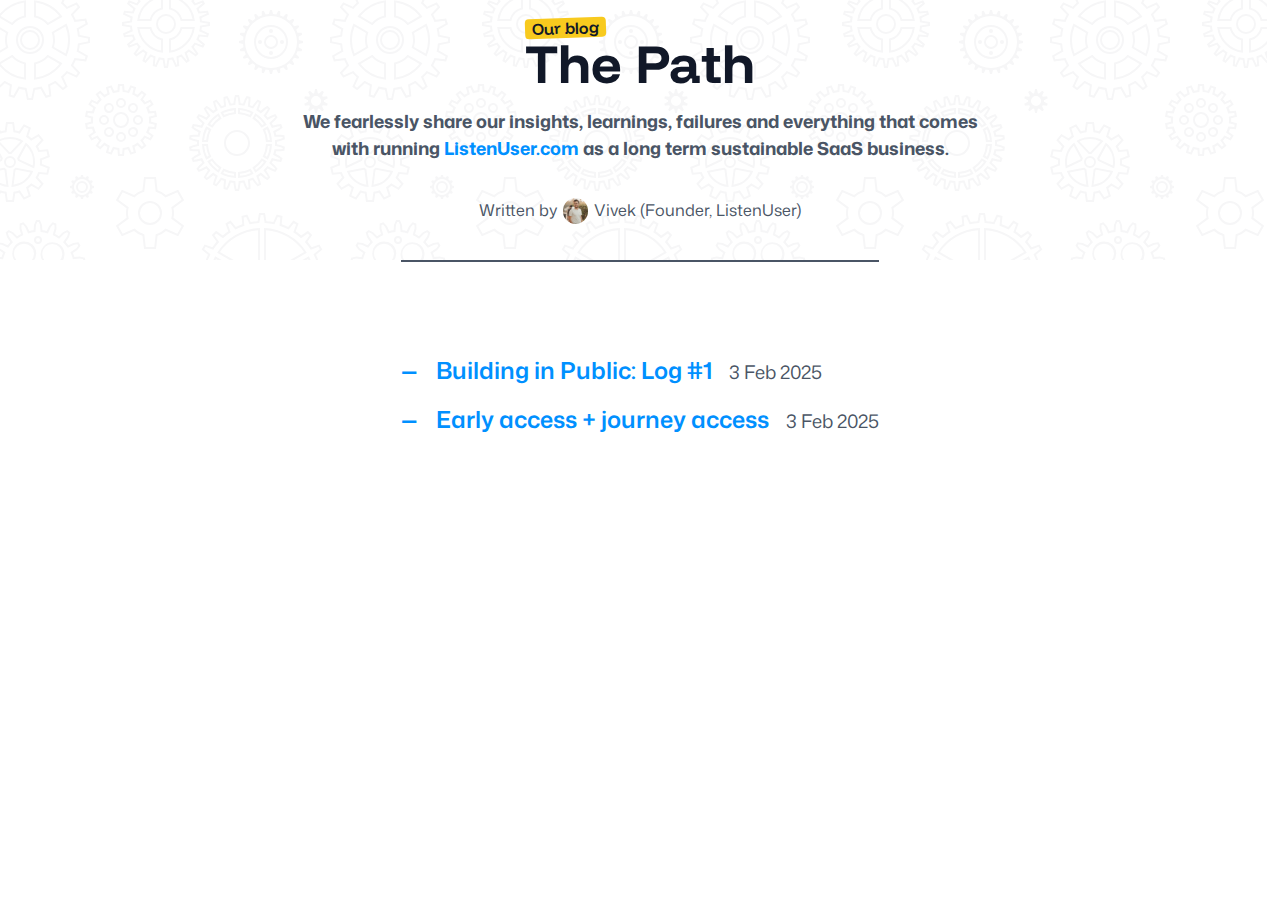
==== blog/index.html @ 660abc6f "Early access ready for twitter!" ====
<!DOCTYPE html>
<html>

<head>
    <meta charset="UTF-8" />
    <meta name="viewport" content="width=device-width, initial-scale=1.0" />

    <!-- Stylesheets start -->
    <link rel="stylesheet" href="/blog/blog.css">
    <link rel="stylesheet" href="/email-box.css">
    <!-- Stylesheets end -->

    <title>ListenUser.com: Blog</title>

    <!-- Favicons START -->
    <link rel="icon" type="image/png" href="/assets/favicon-96x96.png" sizes="96x96" />
    <link rel="icon" type="image/svg+xml" href="/assets/favicon.svg" />
    <link rel="shortcut icon" href="/assets/favicon.ico" />
    <link rel="apple-touch-icon" sizes="180x180" href="/assets/apple-touch-icon.png" />
    <!-- Favicons END -->
</head>

<body class="inside-main-container-area inside-grid center-container">
    <header>
        <div class="header-background"></div>
        <h1>
            <span class="chip">Our blog</span>
            The Path
        </h1>

        <h2>We fearlessly share our insights, learnings, failures and everything that comes
            with running <a href="/">ListenUser.com</a> as a long term sustainable SaaS business.</h2>

        <p class="author">
            Written by

            <img class="author-img" src="../vk-nice.png" alt="Vivek Agrawal's photo">
            Vivek (Founder, ListenUser)

        </p>
    </header>
    <main>
        <ul class="articles">
            <li class="article-entry">
                <a class="article-link" href="/blog/build-in-public-01">Building in Public: Log #1</a>
                <span class="date">
                    3 Feb 2025
                </span>
            </li>

            <li class="article-entry">
                <a class="article-link" href="/blog/early-and-journey-access">Early access + journey access</a>
                <span class="date">
                    3 Feb 2025
                </span>
            </li>
        </ul>
    </main>
</body>

</html>
---- blog/blog.css ----
@import url("https://fonts.googleapis.com/css2?family=Funnel+Display:wght@300..800&display=swap");
@import url("https://fonts.googleapis.com/css2?family=Mona+Sans:ital,wght@0,200..900;1,200..900&display=swap");

/* NOTE: taken from main.css, later we can make things DRY. */

/* 1. Use a more-intuitive box-sizing model */
*,
*::before,
*::after {
  box-sizing: border-box;
}

/* 2. Remove default margin and padding */
* {
  margin: 0;
  padding: 0;
}

body {
  /* 4. Improve text rendering */
  -webkit-font-smoothing: antialiased;
}

/* 5. Improve media defaults */
img,
picture,
video,
canvas,
svg {
  display: block;
  max-width: 100%;
}

/* 6. Inherit fonts for form controls */
input,
button,
textarea,
select {
  font: inherit;
}

/* 7. Avoid text overflows */
p,
h1,
h2,
h3,
h4,
h5,
h6 {
  overflow-wrap: break-word;
}

/* 8. Improve line wrapping */
p {
  text-wrap: pretty;
}
h1,
h2,
h3,
h4,
h5,
h6 {
  text-wrap: balance;
}
/* Reset End */

/* Our styles */
:root {
  --black-color: #111828;
  --yellow-color: #f8ca1e;
  --white-color: #ffffff;
  --light-black-color: oklch(0.446 0.03 256.802);
}

html {
  line-height: 1.5;
  background-color: var(--white-color);
  font-size: 18px;
  font-family: "Mona Sans", system-ui;
  color: var(--black-color);
}

@media (max-width: 640px) {
  html {
    font-size: 12px;
  }
}

/* Utilities */
.inside-main-container-area {
  max-width: 750px;
  width: 90vw;
}

.inside-grid {
  display: grid;
  justify-content: center;
  grid-template-columns: 1fr;
}

.center-container {
  margin-left: auto;
  margin-right: auto;
}

.chip {
  background-color: var(--yellow-color);
  width: fit-content;
  padding: 0.1rem 0.4rem;
  border-radius: 4px;
  font-weight: 600;
  transform: rotate(-2deg);
  position: absolute;
  top: -1rem;
  font-size: 0.9rem;
}
/* Utilities END */

/* Header */

header {
  position: relative; /* Set position relative for absolute positioning of background */
  text-align: center;
  padding-top: 2rem;
  padding-bottom: 1rem;
  justify-self: center;
}

h1 {
  position: relative;
  font-family: "Funnel Display", system-ui;
  font-size: 3rem;
  margin-bottom: 1rem;
  line-height: 1;
}

header h2 {
  color: var(--light-black-color);
  font-size: 1rem;
  margin-bottom: 2rem;
}

a {
  color: #0090ff;
  text-decoration: none;
}

a:hover {
  text-decoration: underline;
  text-decoration-thickness: 2px;
  text-underline-offset: 3px;
}

header p.go-back-to-blog,
header p.date,
header p.author {
  color: var(--light-black-color);
  font-weight: 400;
  font-size: 0.9rem;
}

header p.go-back-to-blog {
  margin-bottom: 2rem;
}

header p.date {
  margin-top: 2rem;
  margin-bottom: 0.5rem;
}

header p.author {
  margin-bottom: 1rem;
}

header p.go-back-to-blog,
footer p.head-to-listenuser {
  a {
    justify-content: center;
    display: flex;
    align-items: center;
    gap: 0.5em;
  }

  .icon {
    width: 1em;
    height: 1em;
    color: inherit;
  }
}

header p.author img.author-img {
  vertical-align: top;
  display: inline;
  height: 1.6em;
  width: 1.6em;
  border-radius: 50%;
  margin-left: 0.1em;
  margin-right: 0.1em;
}

.header-background {
  /* bg cover full width */
  position: absolute;
  top: 0;
  width: 99vw;
  left: 50%; /* Start from the center */
  margin-left: -50vw; /* Pull it back to the left to center it */
  bottom: 0; /* Cover the full height of the header */
  background-color: #ffffff;
  z-index: -1; /* Place background behind header content */
  background-image: url("data:image/svg+xml,%3Csvg xmlns='http://www.w3.org/2000/svg' width='360' height='360' viewBox='0 0 360 360'%3E%3Cpath fill='%23111828' fill-opacity='0.04' d='M0 85.02l4.62-4.27a49.09 49.09 0 0 0 7.33 3.74l-1.2 10.24 2.66.87 5.05-9c2.62.65 5.34 1.08 8.12 1.28L28.6 98h2.8l2.02-10.12c2.74-.2 5.46-.62 8.12-1.28l5.05 8.99 2.66-.86-1.2-10.24c2.55-1.03 5-2.29 7.33-3.74l7.58 7 2.26-1.65-4.3-9.38a48.3 48.3 0 0 0 5.8-5.8l9.38 4.3 1.65-2.26-7-7.58a49.09 49.09 0 0 0 3.74-7.33l10.24 1.2.87-2.66-9-5.05a48.07 48.07 0 0 0 1.28-8.12L88 41.4v-2.8l-10.12-2.02c-.2-2.74-.62-5.46-1.28-8.12l8.99-5.05-.86-2.66-10.24 1.2c-1.03-2.55-2.29-5-3.74-7.33l7-7.58-1.65-2.26-9.38 4.3a48.3 48.3 0 0 0-5.8-5.8L62.42 0h2.16l-1.25 2.72a50.31 50.31 0 0 1 3.95 3.95l9.5-4.36 3.52 4.85-7.08 7.68c.94 1.6 1.79 3.27 2.54 4.98l10.38-1.21 1.85 5.7-9.11 5.12c.39 1.8.68 3.65.87 5.52L90 37v6l-10.25 2.05a49.9 49.9 0 0 1-.87 5.52l9.11 5.12-1.85 5.7-10.38-1.21c-.75 1.7-1.6 3.37-2.54 4.98l7.08 7.68-3.52 4.85-9.5-4.36a50.31 50.31 0 0 1-3.95 3.95l4.36 9.5-4.85 3.52-7.68-7.08c-1.6.94-3.27 1.79-4.98 2.54l1.21 10.38-5.7 1.85-5.12-9.11c-1.8.39-3.65.68-5.52.87L33 100h-6l-2.05-10.25a49.9 49.9 0 0 1-5.52-.87l-5.12 9.11-5.7-1.85 1.21-10.38c-1.7-.75-3.37-1.6-4.98-2.54L0 87.68v-2.66zM0 52.7V27.3l8.38 4.84a22.96 22.96 0 0 0 0 15.72L0 52.7zm0-39.16A39.91 39.91 0 0 1 26 .2v17.15a22.98 22.98 0 0 0-13.62 7.86L0 18.06v-4.52zm0 52.92v-4.52l12.38-7.15A22.98 22.98 0 0 0 26 62.65V79.8A39.91 39.91 0 0 1 0 66.46zM34 79.8V62.65a22.98 22.98 0 0 0 13.62-7.86l14.85 8.58A39.97 39.97 0 0 1 34 79.8zm32.48-23.36l-14.86-8.58a22.96 22.96 0 0 0 0-15.72l14.86-8.58A39.86 39.86 0 0 1 70 40a39.9 39.9 0 0 1-3.52 16.44zm-4.01-39.8L47.62 25.2A22.98 22.98 0 0 0 34 17.35V.2a39.97 39.97 0 0 1 28.47 16.43v.01zM0 50.38l5.98-3.45a25.01 25.01 0 0 1 0-13.88L0 29.6v20.78zm.5-34.35l11.48 6.63c3.27-3.4 7.44-5.8 12.02-6.94V2.47A37.96 37.96 0 0 0 .5 16.04v-.01zm0 47.92A37.96 37.96 0 0 0 24 77.53V64.28a24.97 24.97 0 0 1-12.02-6.95L.5 63.96v-.01zM36 77.53a37.96 37.96 0 0 0 23.5-13.57l-11.48-6.63A24.97 24.97 0 0 1 36 64.28v13.25zm29.5-23.96a37.91 37.91 0 0 0 0-27.14l-11.48 6.63a25.01 25.01 0 0 1 0 13.88l11.49 6.63h-.01zm-6-37.53A37.96 37.96 0 0 0 36 2.47v13.25c4.66 1.15 8.8 3.6 12.02 6.95l11.48-6.63zM30 54a14 14 0 1 1 0-28 14 14 0 0 1 0 28zm0-2a12 12 0 1 0 0-24 12 12 0 0 0 0 24zm0-2a10 10 0 1 1 0-20 10 10 0 0 1 0 20zm0-2a8 8 0 1 0 0-16 8 8 0 0 0 0 16zm77.47 45.17l-1.62-5.97 5.67-2.06 2.61 5.64c1.09-.25 2.2-.44 3.33-.58l.52-6.2h6.04l.52 6.2c1.13.14 2.24.33 3.33.58l2.6-5.64 5.68 2.06-1.62 5.97c1.02.51 2 1.07 2.95 1.69l4.35-4.38 4.62 3.88-3.53 5c.8.84 1.53 1.71 2.23 2.62l5.52-2.6 3.02 5.23-4.98 3.46c.46 1.06.86 2.14 1.2 3.25l6.02-.54 1.05 5.94-5.84 1.54c.07 1.16.07 2.32 0 3.48l5.84 1.54-1.05 5.94-6.02-.54c-.34 1.1-.74 2.2-1.2 3.25l4.98 3.46-3.02 5.22-5.52-2.6c-.7.92-1.44 1.8-2.23 2.62l3.53 5-4.62 3.89-4.35-4.38a30.2 30.2 0 0 1-2.95 1.69l1.62 5.97-5.67 2.06-2.61-5.64c-1.09.25-2.2.44-3.33.58l-.52 6.2h-6.04l-.52-6.2a30.27 30.27 0 0 1-3.33-.58l-2.6 5.64-5.68-2.06 1.62-5.97c-1.01-.5-2-1.07-2.95-1.69l-4.35 4.38-4.62-3.88 3.53-5a32.5 32.5 0 0 1-2.23-2.62l-5.52 2.6-3.02-5.23 4.98-3.46a29.66 29.66 0 0 1-1.2-3.25l-6.02.54-1.05-5.94 5.84-1.54a30.28 30.28 0 0 1 0-3.48l-5.84-1.54 1.05-5.94 6.02.54c.34-1.1.74-2.2 1.2-3.25l-4.98-3.46 3.02-5.22 5.52 2.6c.7-.92 1.44-1.8 2.23-2.62l-3.53-5 4.62-3.89 4.35 4.38a30.2 30.2 0 0 1 2.95-1.69zm15.2-1.12l-.5-6.05h-2.34l-.5 6.05c-2.18.13-4.3.5-6.32 1.1l-2.54-5.5-2.2.8 1.6 5.85a27.97 27.97 0 0 0-5.56 3.21l-4.27-4.3-1.79 1.5 3.5 4.95a28.14 28.14 0 0 0-4.12 4.92l-5.5-2.59-1.16 2.02 4.98 3.46a27.8 27.8 0 0 0-2.2 6.03l-6.03-.55-.4 2.3 5.86 1.54a28.3 28.3 0 0 0 0 6.42l-5.87 1.55.4 2.3 6.05-.56a27.8 27.8 0 0 0 2.2 6.03l-5 3.47 1.17 2.02 5.49-2.59a28.14 28.14 0 0 0 4.12 4.92l-3.5 4.96 1.79 1.5 4.27-4.31a27.97 27.97 0 0 0 5.56 3.21l-1.6 5.85 2.2.8 2.54-5.5c2.02.6 4.14.97 6.32 1.1l.5 6.05h2.34l.5-6.05c2.18-.13 4.3-.5 6.32-1.1l2.54 5.5 2.2-.8-1.6-5.85a27.97 27.97 0 0 0 5.56-3.21l4.27 4.3 1.79-1.5-3.5-4.95a28.14 28.14 0 0 0 4.12-4.92l5.5 2.59 1.16-2.02-4.98-3.46a27.8 27.8 0 0 0 2.2-6.03l6.03.55.4-2.3-5.86-1.54a28.3 28.3 0 0 0 0-6.42l5.87-1.55-.4-2.3-6.05.56a27.8 27.8 0 0 0-2.2-6.03l4.99-3.46-1.17-2.02-5.49 2.59a28.14 28.14 0 0 0-4.12-4.92l3.5-4.96-1.79-1.5-4.27 4.31a27.97 27.97 0 0 0-5.56-3.21l1.6-5.85-2.2-.8-2.54 5.5c-2.02-.6-4.14-.97-6.32-1.1l.01-.01zM121 128a8 8 0 1 1 0-16 8 8 0 0 1 0 16zm0-2a6 6 0 1 0 0-12 6 6 0 0 0 0 12zm0-18a5 5 0 1 1 0-10 5 5 0 0 1 0 10zm8.49 3.51a5 5 0 1 1 6.95-7.2 5 5 0 0 1-6.95 7.2zM133 120a5 5 0 1 1 10 0 5 5 0 0 1-10 0zm-3.51 8.49a5 5 0 1 1 7.2 6.95 5 5 0 0 1-7.2-6.95zM121 132a5 5 0 1 1 0 10 5 5 0 0 1 0-10zm-8.49-3.51a5 5 0 1 1-6.95 7.2 5 5 0 0 1 6.95-7.2zM109 120a5 5 0 1 1-10 0 5 5 0 0 1 10 0zm3.51-8.49a5 5 0 1 1-7.2-6.95 5 5 0 0 1 7.2 6.95zM121 106a3 3 0 1 0 0-6 3 3 0 0 0 0 6zm9.9 4.1a3 3 0 1 0 4.39-4.09 3 3 0 0 0-4.39 4.09zm4.1 9.9a3 3 0 1 0 6 0 3 3 0 0 0-6 0zm-4.1 9.9a3 3 0 1 0 4.09 4.39 3 3 0 0 0-4.09-4.39zM121 134a3 3 0 1 0 0 6 3 3 0 0 0 0-6zm-9.9-4.1a3 3 0 1 0-4.39 4.09 3 3 0 0 0 4.39-4.09zM107 120a3 3 0 1 0-6 0 3 3 0 0 0 6 0zm4.1-9.9a3 3 0 1 0-4.09-4.39 3 3 0 0 0 4.09 4.39zm129.42-6.95v.01c.87.07 1.74.17 2.6.3l1.5-3.91 1.94-3.64 3.89.97v4.13l-.5 4.13c.83.28 1.64.59 2.44.93l2.42-3.43 2.76-3.07 3.54 1.88-1 4-1.49 3.89c.73.47 1.45.97 2.15 1.49l3.19-2.76 3.42-2.3 2.97 2.67-1.93 3.65-2.38 3.4c.6.64 1.2 1.3 1.76 1.99l3.68-1.94 3.85-1.48 2.29 3.28-2.7 3.11-3.12 2.82c.43.76.84 1.53 1.22 2.32l4.04-1 4.1-.5 1.43 3.73-3.37 2.37-3.7 1.98c.23.84.44 1.68.62 2.54l4.17.01 4.1.5.48 3.97-3.85 1.48-4.06 1.02c.03.87.03 1.75 0 2.62l4.06 1.02 3.85 1.48-.48 3.97-4.1.51h-4.17c-.18.86-.39 1.71-.63 2.54l3.7 1.98 3.38 2.37-1.43 3.73-4.1-.5-4.04-1c-.38.79-.79 1.56-1.22 2.32l3.13 2.82 2.7 3.11-2.3 3.28-3.85-1.48-3.68-1.95a37 37 0 0 1-1.76 2l2.38 3.41 1.93 3.64-2.97 2.67-3.42-2.3-3.19-2.76a40.1 40.1 0 0 1-2.15 1.48l1.48 3.9 1 4-3.53 1.88-2.76-3.07-2.42-3.43c-.8.33-1.61.65-2.45.93l.5 4.13v4.13l-3.88.97-1.94-3.65-1.5-3.9c-.86.13-1.73.23-2.6.31L240 187l-1 4h-4l-1-4-.52-4.16a37.6 37.6 0 0 1-2.6-.3l-1.5 3.91-1.94 3.64-3.89-.97v-4.13l.5-4.13c-.83-.28-1.64-.59-2.44-.93l-2.42 3.43-2.76 3.07-3.54-1.88 1-4 1.49-3.89c-.74-.47-1.45-.97-2.15-1.49l-3.19 2.76-3.42 2.3-2.97-2.67 1.93-3.65 2.38-3.4c-.61-.65-1.2-1.31-1.76-1.99l-3.68 1.94-3.85 1.48-2.29-3.28 2.7-3.11 3.12-2.82c-.43-.76-.84-1.53-1.22-2.32l-4.04 1-4.1.5-1.43-3.73 3.37-2.37 3.7-1.98c-.23-.84-.44-1.68-.62-2.54l-4.17-.01-4.1-.5-.48-3.97 3.85-1.48 4.06-1.02c-.03-.87-.03-1.75 0-2.62l-4.06-1.02-3.85-1.48.48-3.97 4.1-.51h4.17c.18-.86.39-1.71.63-2.54l-3.7-1.98-3.38-2.37 1.43-3.73 4.1.5 4.04 1c.38-.79.79-1.56 1.22-2.32l-3.13-2.82-2.7-3.11 2.3-3.28 3.85 1.48 3.68 1.95a37 37 0 0 1 1.76-2l-2.38-3.41-1.93-3.64 2.97-2.67 3.42 2.3 3.19 2.76c.7-.52 1.41-1.02 2.15-1.48l-1.48-3.9-1-4 3.53-1.88 2.76 3.07 2.42 3.43c.8-.33 1.61-.65 2.45-.93l-.5-4.13v-4.13l3.88-.97 1.94 3.65 1.5 3.9c.86-.13 1.73-.23 2.6-.31L234 99l1-4h4l1 4 .52 4.15zm-14.3 3.4c-1.83.54-3.6 1.21-5.3 2l-3.5-4.97-1.38-1.53-.88.47.5 2 2.16 5.67a38.09 38.09 0 0 0-4.66 3.22l-4.61-4-1.71-1.15-.75.67.97 1.82 3.47 4.98a38.22 38.22 0 0 0-3.79 4.28l-5.37-2.84-1.92-.74-.57.82 1.35 1.56 4.52 4.09a37.9 37.9 0 0 0-2.64 5l-5.89-1.45-2.04-.25-.36.94 1.69 1.18 5.36 2.87a37.74 37.74 0 0 0-1.35 5.5l-6.08.01-2.04.25-.12 1 1.92.73 5.9 1.5a38.54 38.54 0 0 0 0 5.65l-5.9 1.49-1.92.74.12.99 2.04.25 6.08.01c.31 1.86.77 3.7 1.35 5.5l-5.36 2.87-1.7 1.18.37.94 2.04-.25 5.9-1.46a37.9 37.9 0 0 0 2.63 5.01l-4.52 4.1-1.35 1.55.57.82 1.92-.74 5.37-2.84a38.22 38.22 0 0 0 3.8 4.28l-3.48 4.98-.97 1.82.75.67 1.7-1.15 4.62-4a38.09 38.09 0 0 0 4.66 3.22l-2.17 5.67-.5 2 .89.47 1.38-1.53 3.5-4.98c1.7.8 3.47 1.47 5.3 2l-.73 6.04v2.06l.97.24.97-1.82 2.2-5.68c1.83.36 3.7.6 5.62.68L236 187l.5 2h1l.5-2 .75-6.04a38.2 38.2 0 0 0 5.62-.68l2.2 5.68.97 1.82.97-.24v-2.06l-.73-6.03c1.83-.54 3.6-1.21 5.3-2l3.5 4.97 1.38 1.53.88-.47-.5-2-2.16-5.67a38.09 38.09 0 0 0 4.66-3.22l4.61 4 1.71 1.15.75-.67-.97-1.82-3.47-4.98a38.22 38.22 0 0 0 3.79-4.28l5.37 2.84 1.92.74.57-.82-1.35-1.56-4.52-4.09c1-1.6 1.88-3.27 2.64-5l5.89 1.45 2.04.25.36-.94-1.69-1.18-5.36-2.87a37.4 37.4 0 0 0 1.35-5.5l6.08-.01 2.04-.25.12-1-1.92-.73-5.9-1.5c.14-1.88.14-3.77 0-5.65l5.9-1.49 1.92-.74-.12-.99-2.04-.25-6.08-.01a37.4 37.4 0 0 0-1.35-5.5l5.36-2.87 1.7-1.18-.37-.94-2.04.25-5.9 1.46a37.9 37.9 0 0 0-2.63-5.01l4.52-4.1 1.35-1.55-.57-.82-1.92.74-5.37 2.84a38.22 38.22 0 0 0-3.8-4.28l3.48-4.98.97-1.82-.75-.67-1.7 1.15-4.62 4a38.09 38.09 0 0 0-4.66-3.22l2.17-5.67.5-2-.89-.47-1.38 1.53-3.5 4.98c-1.7-.8-3.47-1.47-5.3-2l.73-6.04v-2.06l-.97-.24-.97 1.82-2.2 5.68c-1.83-.36-3.7-.6-5.62-.68L238 99l-.5-2h-1l-.5 2-.75 6.04c-1.92.09-3.8.32-5.62.68l-2.2-5.68-.97-1.82-.97.24v2.06l.73 6.03zm-5.85 5.65A34.82 34.82 0 0 1 236 108v6a28.8 28.8 0 0 0-12.63 3.39l-3-5.2v.01zm2.8.83l1 1.74a30.8 30.8 0 0 1 9.83-2.63v-2.01a32.8 32.8 0 0 0-10.83 2.9zm-4.53.17l3 5.2a29.12 29.12 0 0 0-9.24 9.24l-5.2-3a35.18 35.18 0 0 1 11.44-11.44zm-.67 2.84a33.19 33.19 0 0 0-7.93 7.93l1.74 1a31.18 31.18 0 0 1 7.2-7.2l-1.01-1.73zm-11.77 10.33h-.01l5.2 3A28.8 28.8 0 0 0 208 142h-6a34.82 34.82 0 0 1 4.2-15.63zm.83 2.8a32.8 32.8 0 0 0-2.9 10.83h2.01a30.8 30.8 0 0 1 2.63-9.83l-1.74-1zM202.01 144h6.01c.15 4.41 1.3 8.73 3.38 12.63l-5.2 3a34.82 34.82 0 0 1-4.19-15.63zm2.12 2a32.8 32.8 0 0 0 2.9 10.84l1.74-1a30.8 30.8 0 0 1-2.63-9.84h-2.01zm3.07 15.36l5.2-3c2.34 3.74 5.5 6.9 9.24 9.24l-3 5.2a35.18 35.18 0 0 1-11.44-11.44zm2.84.67a33.19 33.19 0 0 0 7.93 7.93l1-1.74a31.18 31.18 0 0 1-7.2-7.2l-1.73 1.01zm10.33 11.77v.01l3-5.2A28.85 28.85 0 0 0 236 172v6a34.82 34.82 0 0 1-15.63-4.2zm2.8-.83a32.8 32.8 0 0 0 10.83 2.9v-2.01a30.8 30.8 0 0 1-9.83-2.63l-1 1.74zm14.83 5.02v-6.01c4.41-.15 8.73-1.3 12.63-3.38l3 5.2a34.82 34.82 0 0 1-15.63 4.19zm2-2.12a32.8 32.8 0 0 0 10.84-2.9l-1-1.74a30.8 30.8 0 0 1-9.84 2.63v2.01zm15.36-3.07l-3-5.2c3.74-2.34 6.9-5.5 9.24-9.24l5.2 3a35.18 35.18 0 0 1-11.44 11.44zm.67-2.84a33.19 33.19 0 0 0 7.93-7.93l-1.74-1a31.18 31.18 0 0 1-7.2 7.2l1.01 1.73zm11.77-10.33h.01l-5.2-3A28.85 28.85 0 0 0 266 144h6a34.82 34.82 0 0 1-4.2 15.63zm-.83-2.8a32.8 32.8 0 0 0 2.9-10.83h-2.01a30.8 30.8 0 0 1-2.63 9.83l1.74 1zm5.02-14.83h-6.01a28.85 28.85 0 0 0-3.38-12.63l5.2-3a34.82 34.82 0 0 1 4.19 15.63zm-2.12-2a32.8 32.8 0 0 0-2.9-10.84l-1.74 1a30.8 30.8 0 0 1 2.63 9.84h2.01zm-3.07-15.36l-5.2 3a29.12 29.12 0 0 0-9.24-9.24l3-5.2a35.18 35.18 0 0 1 11.44 11.44zm-2.84-.67a33.19 33.19 0 0 0-7.93-7.93l-1 1.74a31.18 31.18 0 0 1 7.2 7.2l1.73-1.01zM238 108a34.82 34.82 0 0 1 15.63 4.19l-3 5.2a28.85 28.85 0 0 0-12.63-3.38V108zm12.84 5.02a32.8 32.8 0 0 0-10.84-2.9v2.01a30.8 30.8 0 0 1 9.83 2.63l1-1.74h.01zM237 156a13 13 0 1 1 0-26 13 13 0 0 1 0 26zm0-2a11 11 0 1 0 0-22 11 11 0 0 0 0 22zM137.54 0h56.92l-.74 1.03c.57.7 1.12 1.4 1.64 2.14l7.75-2.9 2 3.46-6.38 5.25c.37.82.72 1.65 1.03 2.5l8.22-.8 1.04 3.86-7.52 3.43c.15.88.26 1.77.35 2.67L210 22v4l-8.15 1.36c-.09.9-.2 1.8-.35 2.67l7.52 3.43-1.04 3.86-8.22-.8c-.31.85-.66 1.68-1.03 2.5l6.38 5.25-2 3.46-7.75-2.9c-.52.74-1.07 1.45-1.64 2.14l4.8 6.73-2.82 2.83-6.73-4.8c-.7.56-1.4 1.11-2.14 1.63l2.9 7.75-3.46 2-5.25-6.38c-.82.37-1.65.72-2.5 1.03l.8 8.22-3.86 1.04-3.43-7.52c-.88.15-1.77.26-2.67.35L168 68h-4l-1.36-8.15c-.9-.09-1.8-.2-2.67-.35l-3.43 7.52-3.86-1.04.8-8.22c-.85-.31-1.68-.66-2.5-1.03l-5.25 6.38-3.46-2 2.9-7.75a36.15 36.15 0 0 1-2.14-1.64l-6.73 4.8-2.83-2.82 4.8-6.73c-.56-.7-1.11-1.4-1.63-2.14l-7.75 2.9-2-3.46 6.38-5.25c-.37-.82-.72-1.65-1.03-2.5l-8.22.8-1.04-3.86 7.52-3.43c-.15-.88-.26-1.77-.35-2.67L122 26v-4l8.15-1.36c.09-.9.2-1.8.35-2.67l-7.52-3.43 1.04-3.86 8.22.8c.31-.85.66-1.68 1.03-2.5l-6.38-5.25 2-3.46 7.75 2.9c.52-.74 1.07-1.45 1.64-2.14L137.54 0zm2.43 0l.83 1.17a34.14 34.14 0 0 0-3.38 4.4l-7.63-2.86-.33.58 6.29 5.18a33.79 33.79 0 0 0-2.13 5.12l-8.1-.78-.18.64 7.42 3.37a34.02 34.02 0 0 0-.72 5.5L124 23.68v.66l8.04 1.34c.1 1.88.33 3.72.72 5.5l-7.42 3.38.18.64 8.1-.78a33.88 33.88 0 0 0 2.13 5.12l-6.29 5.18.33.58 7.63-2.86c1 1.56 2.14 3.03 3.38 4.4l-4.73 6.63.47.47 6.63-4.73a34.14 34.14 0 0 0 4.4 3.38l-2.86 7.63.58.33 5.18-6.29c1.63.84 3.35 1.56 5.12 2.13l-.78 8.1.64.18 3.37-7.42c1.79.39 3.63.63 5.5.72l1.35 8.04h.66l1.34-8.04c1.88-.1 3.72-.33 5.5-.72l3.38 7.42.64-.18-.78-8.1a33.88 33.88 0 0 0 5.12-2.13l5.18 6.29.58-.33-2.86-7.63c1.56-1 3.03-2.14 4.4-3.38l6.63 4.73.47-.47-4.73-6.63a34.14 34.14 0 0 0 3.38-4.4l7.63 2.86.33-.58-6.29-5.18a33.79 33.79 0 0 0 2.13-5.12l8.1.78.18-.64-7.42-3.37c.39-1.79.63-3.63.72-5.5l8.04-1.35v-.66l-8.04-1.34c-.1-1.88-.33-3.72-.72-5.5l7.42-3.38-.18-.64-8.1.78a33.79 33.79 0 0 0-2.13-5.12l6.29-5.18-.33-.58-7.63 2.86c-1-1.56-2.14-3.03-3.38-4.4l.83-1.17h-52.06V0zm-2.82 27h14.15A15.02 15.02 0 0 0 163 38.7v14.15A29.01 29.01 0 0 1 137.15 27zm12.57-27H163v9.3A15.02 15.02 0 0 0 151.3 21h-14.15a28.99 28.99 0 0 1 12.57-21zM169 52.85V38.7A15.02 15.02 0 0 0 180.7 27h14.15A29.01 29.01 0 0 1 169 52.85zM182.28 0a28.99 28.99 0 0 1 12.57 21H180.7A15.02 15.02 0 0 0 169 9.3V0h13.28zm-42.82 29A27.03 27.03 0 0 0 161 50.54V40.25A17.04 17.04 0 0 1 149.75 29h-10.29zm14.16-29a27.04 27.04 0 0 0-14.16 19h10.29A17.04 17.04 0 0 1 161 7.75V0h-7.38zM171 50.54A27.03 27.03 0 0 0 192.54 29h-10.29A17.04 17.04 0 0 1 171 40.25v10.29zM178.38 0H171v7.75A17.04 17.04 0 0 1 182.25 19h10.29a27.04 27.04 0 0 0-14.16-19zM166 34a10 10 0 1 1 0-20 10 10 0 0 1 0 20zm0-2a8 8 0 1 0 0-16 8 8 0 0 0 0 16zm-39.51 176.15l-10.67-7.95 6-10.4 12.23 5.27a23.97 23.97 0 0 1 8.4-4.86L144 177h12l1.55 13.21a23.97 23.97 0 0 1 8.4 4.86l12.23-5.27 6 10.4-10.67 7.95a24 24 0 0 1 0 9.7l10.67 7.95-6 10.4-12.23-5.27a23.97 23.97 0 0 1-8.4 4.86L156 249h-12l-1.55-13.21a23.97 23.97 0 0 1-8.4-4.86l-12.23 5.27-6-10.4 10.67-7.95a24.1 24.1 0 0 1 0-9.7zm29.25-16.4l-1.5-12.75h-8.48l-1.5 12.76c-3.75 1-7.1 2.99-9.79 5.65l-11.8-5.08-4.23 7.34 10.3 7.68c-.98 3.7-.98 7.6 0 11.3l-10.3 7.68 4.23 7.34 11.8-5.08a22.1 22.1 0 0 0 9.8 5.65l1.5 12.76h8.47l1.5-12.76c3.75-1 7.1-2.99 9.79-5.65l11.8 5.08 4.23-7.34-10.3-7.68c.98-3.7.98-7.6 0-11.3l10.3-7.68-4.23-7.34-11.8 5.08a21.98 21.98 0 0 0-9.8-5.65l.01-.01zM150 225a12 12 0 1 1 0-24 12 12 0 0 1 0 24zm0-2a10 10 0 1 0 0-20 10 10 0 0 0 0 20zm3.53 67.72l4.26.07.51 1.93-3.65 2.19c.11.63.2 1.27.25 1.92L159 298v2l-4.1 1.17c-.05.65-.14 1.29-.25 1.92l3.65 2.2-.51 1.92-4.26.07c-.22.61-.47 1.21-.74 1.8l2.96 3.05-1 1.74-4.13-1.04a24.1 24.1 0 0 1-1.18 1.54l2.07 3.72-1.42 1.42-3.72-2.07c-.5.41-1.01.8-1.54 1.18l1.04 4.13-1.74 1-3.05-2.96c-.59.27-1.19.52-1.8.74l-.07 4.26-1.93.51-2.19-3.65c-.63.11-1.27.2-1.92.25L132 327h-2l-1.17-4.1c-.65-.05-1.29-.14-1.92-.25l-2.2 3.65-1.92-.51-.07-4.26c-.61-.22-1.21-.47-1.8-.74l-3.05 2.96-1.74-1 1.04-4.13a24.1 24.1 0 0 1-1.54-1.18l-3.72 2.07-1.42-1.42 2.07-3.72c-.41-.5-.8-1.01-1.18-1.54l-4.13 1.04-1-1.74 2.96-3.05c-.27-.59-.52-1.19-.74-1.8l-4.26-.07-.51-1.93 3.65-2.19c-.11-.63-.2-1.27-.25-1.92L103 300v-2l4.1-1.17c.05-.65.14-1.29.25-1.92l-3.65-2.2.51-1.92 4.26-.07c.22-.61.47-1.21.74-1.8l-2.96-3.05 1-1.74 4.13 1.04c.38-.53.77-1.04 1.18-1.54l-2.07-3.72 1.42-1.42 3.72 2.07c.5-.41 1.01-.8 1.54-1.18l-1.04-4.13 1.74-1 3.05 2.96c.59-.27 1.19-.52 1.8-.74l.07-4.26 1.93-.51 2.19 3.65c.63-.11 1.27-.2 1.92-.25L130 271h2l1.17 4.1c.65.05 1.29.14 1.92.25l2.2-3.65 1.92.51.07 4.26c.61.22 1.21.47 1.8.74l3.05-2.96 1.74 1-1.04 4.13c.53.38 1.04.77 1.54 1.18l3.72-2.07 1.42 1.42-2.07 3.72c.41.5.8 1.01 1.18 1.54l4.13-1.04 1 1.74-2.96 3.05c.27.59.52 1.19.74 1.8zM109 299a22 22 0 1 0 44 0 22 22 0 0 0-44 0zm27.11-10.86l-3 5.22a6 6 0 0 0-4.21 0l-3.01-5.22a11.95 11.95 0 0 1 10.22 0zm1.74 1a12 12 0 0 1 5.1 8.86h-6.01a6.01 6.01 0 0 0-2.1-3.64l3-5.22h.01zm-13.7 0l3.02 5.22a6.01 6.01 0 0 0-2.1 3.64h-6.03a12 12 0 0 1 5.11-8.86zm-5.1 10.86h6.01a6.01 6.01 0 0 0 2.1 3.64l-3 5.22a12 12 0 0 1-5.12-8.86h.01zm6.84 9.86l3-5.22a6 6 0 0 0 4.21 0l3.01 5.22a11.95 11.95 0 0 1-10.22 0zm11.96-1l-3.02-5.22a6.01 6.01 0 0 0 2.1-3.64h6.03a12 12 0 0 1-5.11 8.86zm-4.68-19.62a10.04 10.04 0 0 0-4.34 0l1.05 1.82c.74-.1 1.5-.1 2.24 0l1.05-1.82zm5.2 3l-1.05 1.82c.46.59.84 1.24 1.12 1.94h2.1a9.99 9.99 0 0 0-2.17-3.76zm-14.74 0a9.99 9.99 0 0 0-2.17 3.76h2.1c.28-.7.66-1.35 1.12-1.94l-1.05-1.82zm-2.17 9.76a9.99 9.99 0 0 0 2.17 3.76l1.05-1.82a8.01 8.01 0 0 1-1.12-1.94h-2.1zm7.37 6.76c1.43.32 2.91.32 4.34 0l-1.05-1.82c-.74.1-1.5.1-2.24 0l-1.05 1.82zm9.54-3a9.99 9.99 0 0 0 2.17-3.76h-2.1c-.28.7-.66 1.35-1.12 1.94l1.05 1.82zM127 299a4 4 0 1 1 8 0 4 4 0 0 1-8 0zm2 0a2 2 0 1 0 4 0 2 2 0 0 0-4 0zm15 0a4 4 0 1 1 8 0 4 4 0 0 1-8 0zm-6.5 11.26a4 4 0 1 1 4 6.93 4 4 0 0 1-4-6.93zm-13 0a4 4 0 1 1-4 6.93 4 4 0 0 1 4-6.93zM118 299a4 4 0 1 1-8 0 4 4 0 0 1 8 0zm6.5-11.26a4 4 0 1 1-4-6.93 4 4 0 0 1 4 6.93zm13 0a4 4 0 1 1 4-6.93 4 4 0 0 1-4 6.93zM146 299a2 2 0 1 0 4 0 2 2 0 0 0-4 0zm-7.5 12.99a2 2 0 1 0 1.66 3.64 2 2 0 0 0-1.66-3.64zm-15 0a2 2 0 1 0-2.15 3.38 2 2 0 0 0 2.15-3.38zM116 299a2 2 0 1 0-4 0 2 2 0 0 0 4 0zm7.5-12.99a2 2 0 1 0-1.66-3.64 2 2 0 0 0 1.66 3.64zm15 0a2 2 0 1 0 2.15-3.38 2 2 0 0 0-2.15 3.38zm103.8-61.7l-.8-8.22 5.8-1.55 3.42 7.52c2.26-.43 4.57-.74 6.92-.9L259 213h6l1.36 8.16c2.35.16 4.66.47 6.92.9l3.42-7.52 5.8 1.55-.8 8.22c2.21.77 4.37 1.66 6.45 2.68l5.25-6.38 5.2 3-2.9 7.74a60.25 60.25 0 0 1 5.53 4.25l6.73-4.8 4.24 4.24-4.8 6.73a60.25 60.25 0 0 1 4.25 5.53l7.74-2.9 3 5.2-6.38 5.25a59.62 59.62 0 0 1 2.68 6.45l8.22-.8 1.55 5.8-7.52 3.42c.43 2.26.74 4.57.9 6.92L330 278v6l-8.16 1.36a60.03 60.03 0 0 1-.9 6.92l7.52 3.42-1.55 5.8-8.22-.8a59.62 59.62 0 0 1-2.68 6.45l6.38 5.25-3 5.2-7.74-2.9a60.25 60.25 0 0 1-4.25 5.53l4.8 6.73-4.24 4.24-6.73-4.8a60.25 60.25 0 0 1-5.53 4.25l2.9 7.74-5.2 3-5.25-6.38a59.62 59.62 0 0 1-6.45 2.68l.8 8.22-5.8 1.55-3.42-7.52c-2.26.43-4.57.74-6.92.9L265 349h-6l-1.36-8.16a60.03 60.03 0 0 1-6.92-.9l-3.42 7.52-5.8-1.55.8-8.22a59.62 59.62 0 0 1-6.45-2.68l-5.25 6.38-5.2-3 2.9-7.74a60.25 60.25 0 0 1-5.53-4.25l-6.73 4.8-4.24-4.24 4.8-6.73a60.25 60.25 0 0 1-4.25-5.53l-7.74 2.9-3-5.2 6.38-5.25a59.62 59.62 0 0 1-2.68-6.45l-8.22.8-1.55-5.8 7.52-3.42c-.43-2.29-.73-4.6-.9-6.92L194 284v-6l8.16-1.36c.16-2.35.47-4.66.9-6.92l-7.52-3.42 1.55-5.8 8.22.8c.77-2.2 1.66-4.35 2.68-6.45l-6.38-5.25 3-5.2 7.74 2.9a60.25 60.25 0 0 1 4.25-5.53l-4.8-6.73 4.24-4.24 6.73 4.8a60.25 60.25 0 0 1 5.53-4.25l-2.9-7.74 5.2-3 5.25 6.38a59.62 59.62 0 0 1 6.45-2.68zm2.12 1.4c-3.15 1-6.19 2.27-9.08 3.77l-5.19-6.3-2.3 1.33 2.86 7.65a58.24 58.24 0 0 0-7.79 5.98l-6.65-4.75-1.88 1.88 4.75 6.65a58.24 58.24 0 0 0-5.98 7.79l-7.65-2.86-1.33 2.3 6.3 5.2a57.64 57.64 0 0 0-3.77 9.07l-8.12-.79-.69 2.58 7.43 3.38a58 58 0 0 0-1.27 9.73l-8.06 1.35v2.66l8.06 1.35c.15 3.32.58 6.58 1.27 9.73l-7.43 3.38.7 2.58 8.11-.79c1 3.15 2.27 6.19 3.77 9.08l-6.3 5.19 1.33 2.3 7.65-2.86a58.24 58.24 0 0 0 5.98 7.79l-4.75 6.65 1.88 1.88 6.65-4.75a60.3 60.3 0 0 0 7.79 5.98l-2.86 7.65 2.3 1.33 5.2-6.3a56.99 56.99 0 0 0 9.07 3.77l-.79 8.12 2.58.69 3.38-7.43c3.15.69 6.4 1.12 9.73 1.27l1.35 8.06h2.66l1.35-8.06c3.32-.15 6.58-.58 9.73-1.27l3.38 7.43 2.58-.7-.79-8.11c3.15-1 6.19-2.27 9.08-3.77l5.19 6.3 2.3-1.33-2.86-7.65a58.24 58.24 0 0 0 7.79-5.98l6.65 4.75 1.88-1.88-4.75-6.65a60.3 60.3 0 0 0 5.98-7.79l7.65 2.86 1.33-2.3-6.3-5.2a56.99 56.99 0 0 0 3.77-9.07l8.12.79.69-2.58-7.43-3.38a58 58 0 0 0 1.27-9.73l8.06-1.35v-2.66l-8.06-1.35a58.04 58.04 0 0 0-1.27-9.73l7.43-3.38-.7-2.58-8.11.79c-1-3.15-2.27-6.19-3.77-9.08l6.3-5.19-1.33-2.3-7.65 2.86a58.24 58.24 0 0 0-5.98-7.79l4.75-6.65-1.88-1.88-6.65 4.75a58.24 58.24 0 0 0-7.79-5.98l2.86-7.65-2.3-1.33-5.2 6.3a57.64 57.64 0 0 0-9.07-3.77l.79-8.12-2.58-.69-3.38 7.43a58 58 0 0 0-9.73-1.27l-1.35-8.06h-2.66l-1.35 8.06c-3.32.15-6.58.58-9.73 1.27l-3.38-7.43-2.58.7.79 8.11zm4.58 50.1a13.96 13.96 0 0 0 0 10.39l-33.88 19.55A52.77 52.77 0 0 1 209 281c0-8.94 2.21-17.37 6.12-24.75L249 275.8v.01zm2-3.47l-33.87-19.56A52.97 52.97 0 0 1 260 228.04v39.1a13.99 13.99 0 0 0-9 5.2zm0 17.32a13.99 13.99 0 0 0 9 5.2v39.1a52.97 52.97 0 0 1-42.87-24.74L251 289.66zm13 5.2a13.99 13.99 0 0 0 9-5.2l33.87 19.56A52.97 52.97 0 0 1 264 333.96v-39.1zm11-8.66a13.96 13.96 0 0 0 0-10.4l33.88-19.55A52.77 52.77 0 0 1 315 281c0 8.94-2.21 17.37-6.12 24.75L275 286.2zm-2-13.86a13.99 13.99 0 0 0-9-5.2v-39.1a52.97 52.97 0 0 1 42.87 24.74L273 272.34zm-57.04-13.3A50.8 50.8 0 0 0 211 281a50.8 50.8 0 0 0 4.96 21.96l30.62-17.68c-.78-2.8-.78-5.76 0-8.56l-30.62-17.68zm4-6.93l30.62 17.68a16.08 16.08 0 0 1 7.42-4.29v-35.35a50.96 50.96 0 0 0-38.04 21.96zm0 57.78A50.96 50.96 0 0 0 258 331.85V296.5a15.98 15.98 0 0 1-7.42-4.29l-30.62 17.68zM266 331.85a50.96 50.96 0 0 0 38.04-21.96l-30.62-17.68a16.08 16.08 0 0 1-7.42 4.29v35.35zm42.04-28.89A50.8 50.8 0 0 0 313 281a50.8 50.8 0 0 0-4.96-21.96l-30.62 17.68c.78 2.8.78 5.76 0 8.56l30.62 17.68zm-4-50.85A50.96 50.96 0 0 0 266 230.15v35.35c2.86.74 5.41 2.25 7.42 4.29l30.62-17.68zM262 290a9 9 0 1 1 0-18 9 9 0 0 1 0 18zm0-2a7 7 0 1 0 0-14 7 7 0 0 0 0 14zM0 242.64l2.76.4 4.75 2.27a38.2 38.2 0 0 1 2.85-3.4l-3.06-4.28-1.69-5.11 3.07-2.58 4.74 2.55 3.69 3.76a37.96 37.96 0 0 1 3.84-2.22l-1.42-5.07.17-5.38 3.76-1.37 3.6 4.02 2.17 4.79c1.42-.34 2.88-.6 4.37-.77L34 225l2-5h4l2 5 .4 5.25c1.49.17 2.95.43 4.37.77l2.18-4.8 3.59-4 3.76 1.36.17 5.38-1.42 5.07c1.33.67 2.6 1.41 3.84 2.22l3.69-3.76 4.74-2.55 3.07 2.58-1.69 5.11-3.06 4.29a38.2 38.2 0 0 1 2.85 3.4l4.75-2.28 5.33-.77 2 3.46-3.33 4.23-4.34 2.98c.59 1.36 1.1 2.75 1.52 4.17l5.23-.52 5.27 1.1.7 3.94-4.58 2.84-5.1 1.31a38.6 38.6 0 0 1 0 4.44l5.1 1.3 4.58 2.85-.7 3.93-5.27 1.1-5.23-.5a36.3 36.3 0 0 1-1.52 4.16l4.34 2.98 3.33 4.23-2 3.46-5.33-.77-4.75-2.27a38.2 38.2 0 0 1-2.85 3.4l3.06 4.28 1.69 5.11-3.07 2.58-4.74-2.55-3.69-3.76a37.96 37.96 0 0 1-3.84 2.22l1.42 5.07-.17 5.38-3.76 1.37-3.6-4.02-2.17-4.79c-1.42.34-2.88.6-4.37.77L42 311l-2 5h-4l-2-5-.4-5.25a37.87 37.87 0 0 1-4.37-.77l-2.18 4.8-3.59 4-3.76-1.36-.17-5.38 1.42-5.07c-1.32-.66-2.6-1.4-3.84-2.22l-3.69 3.76-4.74 2.55-3.07-2.58 1.69-5.11 3.06-4.29a38.2 38.2 0 0 1-2.85-3.4l-4.75 2.28-2.76.4v-8.17l3.1-2.13a37.72 37.72 0 0 1-1.52-4.17l-1.58.16v-8.82l.06-.01a38.6 38.6 0 0 1 0-4.44l-.06-.01v-8.82l1.58.16c.43-1.43.94-2.82 1.52-4.17L0 250.8v-8.17.01zm0 1.87v3.89l5.62 3.84a35.74 35.74 0 0 0-2.55 7.02l-3.07-.3v4.75l2.2.56a36.42 36.42 0 0 0 0 7.46l-2.2.56v4.75l3.07-.3a35.2 35.2 0 0 0 2.55 7.02L0 287.6v3.89l1.76-.26 6.41-3.07c1.4 2.06 3 3.98 4.8 5.71l-4.14 5.78-1.01 3.07 1.22 1.03 2.85-1.52 4.98-5.08c2 1.45 4.16 2.7 6.45 3.73l-1.9 6.84.1 3.23 1.5.55 2.15-2.4 2.94-6.48a35.9 35.9 0 0 0 7.34 1.3L36 311l1.2 3h1.6l1.2-3 .55-7.09a35.9 35.9 0 0 0 7.34-1.29l2.94 6.47 2.15 2.4 1.5-.54.1-3.23-1.9-6.84a35.96 35.96 0 0 0 6.45-3.73l4.98 5.08 2.85 1.52 1.22-1.03-1-3.07-4.15-5.78a35.8 35.8 0 0 0 4.8-5.7l6.4 3.06 3.2.46.8-1.38-2-2.54-5.85-4.01c1.1-2.24 1.95-4.6 2.55-7.02l7.07.7 3.16-.66.28-1.58-2.75-1.7-6.88-1.77c.26-2.48.26-4.98 0-7.46l6.88-1.77 2.75-1.7-.28-1.58-3.16-.66-7.07.7a35.74 35.74 0 0 0-2.55-7.02l5.86-4 2-2.55-.8-1.38-3.2.46-6.41 3.07c-1.4-2.06-3-3.98-4.8-5.71l4.14-5.78 1.01-3.07-1.22-1.03-2.85 1.52-4.98 5.08c-2-1.45-4.16-2.7-6.45-3.73l1.9-6.84-.1-3.23-1.5-.55-2.15 2.4-2.94 6.48a35.9 35.9 0 0 0-7.34-1.3L40 225l-1.2-3h-1.6l-1.2 3-.55 7.09c-2.48.17-4.94.6-7.34 1.29l-2.94-6.47-2.15-2.4-1.5.54-.1 3.23 1.9 6.84a35.96 35.96 0 0 0-6.45 3.73l-4.98-5.08-2.85-1.52-1.22 1.03 1 3.07 4.15 5.78a36.18 36.18 0 0 0-4.8 5.7l-6.4-3.06L0 244.5v.01zM38 272a4 4 0 1 1 0-8 4 4 0 0 1 0 8zm0-2a2 2 0 1 0 0-4 2 2 0 0 0 0 4zm0-26a4 4 0 1 1 0-8 4 4 0 0 1 0 8zm24 24a4 4 0 1 1 8 0 4 4 0 0 1-8 0zm-24 24a4 4 0 1 1 0 8 4 4 0 0 1 0-8zm-24-24a4 4 0 1 1-8 0 4 4 0 0 1 8 0zm24-26a2 2 0 1 0 0-4 2 2 0 0 0 0 4zm26 26a2 2 0 1 0 4 0 2 2 0 0 0-4 0zm-26 26a2 2 0 1 0 0 4 2 2 0 0 0 0-4zm-26-26a2 2 0 1 0-4 0 2 2 0 0 0 4 0zm3.37 22.63a12 12 0 1 1 16.17-17.74 12 12 0 0 1-16.17 17.74zm0-45.26a12 12 0 1 1 17.74 16.17 12 12 0 0 1-17.74-16.17zm45.26 0a12 12 0 1 1-16.17 17.74 12 12 0 0 1 16.17-17.74zm0 45.26a12 12 0 1 1-17.74-16.17 12 12 0 0 1 17.74 16.17zm-15.56-29.7a10 10 0 1 0 14.39-13.9 10 10 0 0 0-14.39 13.9zm0 14.14a10 10 0 1 0 13.9 14.39 10 10 0 0 0-13.9-14.39zm-14.14 0a10 10 0 1 0-14.39 13.9 10 10 0 0 0 14.39-13.9zm0-14.14a10 10 0 1 0-13.9-14.39 10 10 0 0 0 13.9 14.39zm230.9-245.4l-.08-4.18 1.93-.52 2.04 3.67c1.07-.2 2.16-.35 3.26-.43L270 10h2l1.02 4.07c1.1.08 2.2.22 3.26.43l2.04-3.67 1.93.52-.07 4.19a27 27 0 0 1 3.04 1.26l2.91-3.01 1.74 1-1.16 4.03c.91.62 1.78 1.29 2.61 2l3.6-2.15 1.41 1.41-2.16 3.6c.72.83 1.4 1.7 2 2.6l4.04-1.15 1 1.74-3.01 2.91c.48.98.9 2 1.26 3.04l4.2-.07.5 1.93-3.66 2.04c.2 1.07.35 2.16.43 3.26L303 41v2l-4.07 1.02a26.9 26.9 0 0 1-.43 3.26l3.67 2.04-.52 1.93-4.19-.07a27.82 27.82 0 0 1-1.26 3.04l3.01 2.91-1 1.74-4.03-1.16c-.62.91-1.29 1.78-2 2.61l2.15 3.6-1.41 1.41-3.6-2.16c-.83.72-1.7 1.4-2.6 2l1.15 4.04-1.74 1-2.91-3.01a27 27 0 0 1-3.04 1.26l.07 4.2-1.93.5-2.04-3.66c-1.07.2-2.16.35-3.26.43L272 74h-2l-1.02-4.07a26.9 26.9 0 0 1-3.26-.43l-2.04 3.67-1.93-.52.07-4.19a27.82 27.82 0 0 1-3.04-1.26l-2.91 3.01-1.74-1 1.16-4.03c-.9-.62-1.78-1.29-2.61-2l-3.6 2.15-1.41-1.41 2.16-3.6c-.72-.83-1.4-1.7-2-2.6l-4.04 1.15-1-1.74 3.01-2.91a27 27 0 0 1-1.26-3.04l-4.2.07-.5-1.93 3.66-2.04c-.2-1.07-.35-2.16-.43-3.26L239 43v-2l4.07-1.02c.08-1.1.22-2.2.43-3.26l-3.67-2.04.52-1.93 4.19.07a27 27 0 0 1 1.26-3.04l-3.01-2.91 1-1.74 4.03 1.16c.62-.91 1.29-1.78 2-2.61l-2.15-3.6 1.41-1.41 3.6 2.16c.83-.72 1.7-1.4 2.6-2l-1.15-4.04 1.74-1 2.91 3.01a27 27 0 0 1 3.04-1.26l.01-.01zM271 68a26 26 0 1 0 0-52 26 26 0 0 0 0 52zm0-9a17 17 0 1 1 0-34 17 17 0 0 1 0 34zm0-2a15 15 0 1 0 0-30 15 15 0 0 0 0 30zm0-8a7 7 0 1 1 0-14 7 7 0 0 1 0 14zm0-2a5 5 0 1 0 0-10 5 5 0 0 0 0 10zm0-14a2 2 0 1 1 0-4 2 2 0 0 1 0 4zm9 9a2 2 0 1 1 4 0 2 2 0 0 1-4 0zm-9 9a2 2 0 1 1 0 4 2 2 0 0 1 0-4zm-9-9a2 2 0 1 1-4 0 2 2 0 0 1 4 0zm47.93 53.79l-1.8-3.91 1.63-1.18 3.15 2.92c.4-.17.82-.3 1.25-.4L315 89h2l.84 4.21c.43.1.85.24 1.25.4l3.15-2.9 1.62 1.17-1.8 3.9c.3.33.55.69.78 1.06l4.26-.5.62 1.9-3.75 2.1c.04.44.04.87 0 1.31l3.75 2.1-.62 1.9-4.26-.5c-.23.38-.49.74-.77 1.06l1.8 3.91-1.63 1.18-3.15-2.92c-.4.17-.82.3-1.25.4L317 113h-2l-.84-4.21c-.43-.1-.85-.24-1.25-.4l-3.15 2.9-1.62-1.17 1.8-3.9a8.03 8.03 0 0 1-.78-1.06l-4.26.5-.62-1.9 3.75-2.1a8.1 8.1 0 0 1 0-1.31l-3.75-2.1.62-1.9 4.26.5c.23-.38.49-.74.77-1.06zM316 106a5 5 0 1 0 0-10 5 5 0 0 0 0 10zM75.73 179.2l-.6-2.1 1.74-1 1.51 1.57a9.93 9.93 0 0 1 2.1-.55L81 175h2l.53 2.12c.72.1 1.42.3 2.09.55l1.51-1.56 1.74 1-.6 2.1c.56.45 1.07.96 1.52 1.52l2.1-.6 1 1.74-1.56 1.51c.25.67.44 1.37.55 2.1L94 186v2l-2.12.53a9.9 9.9 0 0 1-.55 2.09l1.56 1.51-1 1.74-2.1-.6a9.93 9.93 0 0 1-1.52 1.52l.6 2.1-1.74 1-1.51-1.56c-.67.25-1.37.44-2.1.55L83 199h-2l-.53-2.12c-.71-.1-1.42-.3-2.09-.55l-1.51 1.56-1.74-1 .6-2.1a9.93 9.93 0 0 1-1.52-1.52l-2.1.6-1-1.74 1.56-1.51a9.93 9.93 0 0 1-.55-2.1L70 188v-2l2.12-.53c.1-.72.3-1.42.55-2.09l-1.56-1.51 1-1.74 2.1.6c.45-.56.96-1.07 1.52-1.52v-.01zm2.15.94a8.04 8.04 0 0 0-2.74 2.74l-.14.25a7.96 7.96 0 0 0 0 7.74l.14.25a8.04 8.04 0 0 0 2.74 2.74l.25.14a7.96 7.96 0 0 0 7.74 0l.25-.14a8.04 8.04 0 0 0 2.74-2.74l.14-.25a7.96 7.96 0 0 0 0-7.74l-.14-.25a8.04 8.04 0 0 0-2.74-2.74l-.25-.14a7.96 7.96 0 0 0-7.74 0l-.25.14zM82 193a6 6 0 1 1 0-12 6 6 0 0 1 0 12zm0-2a4 4 0 1 0 0-8 4 4 0 0 0 0 8zm278 3.18l-3.8 5.6-7.18-3.51 2.6-8.07a32.15 32.15 0 0 1-3.07-2.46l-7.27 4.35-5.04-6.22 5.82-6.26c-.64-1.13-1.2-2.3-1.7-3.52l-8.45.73-1.8-7.8 7.95-3.07a32.5 32.5 0 0 1 0-3.9l-7.95-3.07 1.8-7.8 8.45.73a31.7 31.7 0 0 1 1.7-3.52l-5.82-6.26 5.04-6.22 7.27 4.35c.97-.88 2-1.7 3.07-2.46l-2.6-8.07 7.19-3.5 3.79 5.59v64.36zm0-3.53v-57.3l-4.46-6.58-4.1 2 2.53 7.87a30.14 30.14 0 0 0-5.13 4.1l-7.08-4.24-2.88 3.55 5.65 6.09a29.87 29.87 0 0 0-2.82 5.86l-8.24-.7-1.03 4.46 7.73 2.99a30.34 30.34 0 0 0 0 6.5l-7.73 3 1.03 4.45 8.24-.7a29.87 29.87 0 0 0 2.82 5.86l-5.65 6.1 2.88 3.54 7.08-4.23a30.14 30.14 0 0 0 5.13 4.09l-2.54 7.86 4.11 2 4.46-6.57zm0-51.57v5.71l-3.56-3.8a24.94 24.94 0 0 1 3.56-1.91zm0 22.68l-14.17 6.64c-2.5-9.5.77-19.57 8.38-25.78l5.79 10.5v8.64zm0 23.16a25.08 25.08 0 0 1-13.32-13.9l13.32-2.55v16.45zm0-43.64l-.39.2.39.4v-.6zm0 18.29v-2.35l-6.3-11.44a22.93 22.93 0 0 0-6.43 19.76l12.73-5.97zm0 23.15v-12.23l-10.47 2.01A23.1 23.1 0 0 0 360 182.72zM0 129.82l1 1.46a31.8 31.8 0 0 1 3.8-.86L6 122h8l1.2 8.42c1.3.21 2.57.5 3.8.86l4.8-7.06 7.18 3.51-2.6 8.07c1.07.76 2.1 1.58 3.07 2.46l7.27-4.35 5.04 6.22-5.82 6.26c.64 1.13 1.2 2.3 1.7 3.52l8.45-.73 1.8 7.8-7.95 3.07c.08 1.3.08 2.6 0 3.9l7.95 3.07-1.8 7.8-8.45-.73a33.5 33.5 0 0 1-1.7 3.52l5.82 6.26-5.04 6.22-7.27-4.35c-.97.88-2 1.7-3.07 2.46l2.6 8.07-7.19 3.5-4.78-7.05c-1.24.36-2.51.65-3.8.86L14 202H6l-1.2-8.42a31.8 31.8 0 0 1-3.8-.86l-1 1.46v-64.36zm0 3.53v57.3l.2-.29c2.02.7 4.15 1.2 6.34 1.44l1.17 8.2h4.58l1.17-8.2c2.2-.25 4.32-.74 6.35-1.44l4.65 6.87 4.1-2-2.53-7.87a30.14 30.14 0 0 0 5.13-4.1l7.08 4.24 2.88-3.55-5.65-6.09c1.14-1.83 2.1-3.8 2.82-5.86l8.24.7 1.03-4.46-7.73-2.99a30.7 30.7 0 0 0 0-6.5l7.73-3-1.03-4.45-8.24.7a29.87 29.87 0 0 0-2.82-5.86l5.65-6.1-2.88-3.54-7.08 4.23a30.14 30.14 0 0 0-5.13-4.09l2.54-7.86-4.11-2-4.65 6.86a29.82 29.82 0 0 0-6.35-1.44l-1.17-8.2H7.7l-1.17 8.2c-2.2.25-4.32.74-6.35 1.44l-.19-.29H0zm34.17 35.05l-16.26-7.62a7.94 7.94 0 0 0-.8-2.44l8.68-15.72a24.95 24.95 0 0 1 8.38 25.78zm-.85 2.63a25.01 25.01 0 0 1-21.94 15.93l2.23-17.82a8.3 8.3 0 0 0 2.07-1.5l17.64 3.39zM0 139.08A24.92 24.92 0 0 1 10 137c5 0 9.65 1.47 13.56 4l-12.28 13.1a8.06 8.06 0 0 0-2.56 0L0 144.8v-5.72zm0 22.68v-8.65l2.88 5.23c-.4.77-.66 1.59-.79 2.44l-2.09.98zm0 23.16v-16.45l4.32-.83c.6.6 1.3 1.11 2.07 1.5l2.23 17.82c-2.97-.16-5.9-.85-8.62-2.04zM10 156a6 6 0 1 1 0 12 6 6 0 0 1 0-12zm0 2a4 4 0 1 0 0 8 4 4 0 0 0 0-8zM0 141.28v.6l9.48 10.13c.35-.02.7-.02 1.04 0l9.87-10.54A22.9 22.9 0 0 0 10 139c-3.58 0-6.98.82-10 2.28zm0 18.29l.34-.16c.09-.34.2-.67.32-.99l-.66-1.2v2.35zm0 23.15c1.97.95 4.1 1.63 6.34 1.99l-1.8-14.33a11.6 11.6 0 0 1-.83-.6l-3.71.7v12.24zm13.66 1.99a23.03 23.03 0 0 0 16.8-12.21l-14.17-2.72c-.27.21-.55.42-.84.6l-1.79 14.33zm19.07-19.17a22.93 22.93 0 0 0-6.42-19.75l-6.97 12.63c.12.32.23.65.32.99l13.07 6.13zM137.54 360l-4.07-5.7 2.83-2.83 6.73 4.8c.7-.56 1.4-1.11 2.14-1.63l-2.9-7.75 3.46-2 5.25 6.38c.82-.37 1.65-.72 2.5-1.03l-.8-8.22 3.86-1.04 3.43 7.52c.88-.15 1.77-.26 2.67-.35L164 340h4l1.36 8.15c.9.09 1.8.2 2.67.35l3.43-7.52 3.86 1.04-.8 8.22c.85.31 1.68.66 2.5 1.03l5.25-6.38 3.46 2-2.9 7.75c.74.52 1.45 1.07 2.14 1.64l6.73-4.8 2.83 2.82-4.07 5.7h-56.92zm2.43 0h52.06l3.9-5.46-.47-.47-6.63 4.73a34.14 34.14 0 0 0-4.4-3.38l2.86-7.63-.58-.33-5.18 6.29a33.79 33.79 0 0 0-5.12-2.13l.78-8.1-.64-.18-3.37 7.42a34.02 34.02 0 0 0-5.5-.72l-1.35-8.04h-.66l-1.34 8.04c-1.88.1-3.72.33-5.5.72l-3.38-7.42-.64.18.78 8.1a33.88 33.88 0 0 0-5.12 2.13l-5.18-6.29-.58.33 2.86 7.63c-1.56 1-3.03 2.14-4.4 3.38l-6.63-4.73-.47.47 3.9 5.46zm9.75 0a28.83 28.83 0 0 1 13.28-4.85V360h-13.28zm32.56 0H169v-4.85c4.9.5 9.42 2.22 13.28 4.85zm-28.66 0H161v-2.54a26.8 26.8 0 0 0-7.38 2.54zm24.76 0a26.8 26.8 0 0 0-7.38-2.54V360h7.38zM358.79 0h-1.21l1.5 3.28a48.3 48.3 0 0 0-5.8 5.8l-9.38-4.3-1.65 2.26 7 7.58a47.84 47.84 0 0 0-3.74 7.33l-10.24-1.2-.86 2.66 8.99 5.05a47.91 47.91 0 0 0-1.28 8.12L332 38.6v2.8l10.12 2.02c.2 2.78.63 5.5 1.28 8.12l-9 5.05.87 2.66 10.24-1.2c1.04 2.54 2.29 5 3.74 7.33l-7 7.58 1.65 2.26 9.38-4.3a48.3 48.3 0 0 0 5.8 5.8l-4.3 9.38 2.26 1.65 2.96-2.73v2.66l-2.84 2.62-4.85-3.52 4.36-9.5a50.31 50.31 0 0 1-3.95-3.95l-9.5 4.36-3.52-4.85 7.08-7.68a49.83 49.83 0 0 1-2.54-4.98l-10.38 1.21-1.85-5.7 9.11-5.12a49.9 49.9 0 0 1-.87-5.52L330 43v-6l10.25-2.05c.19-1.87.48-3.72.87-5.52l-9.11-5.12 1.85-5.7 10.38 1.21c.75-1.71 1.6-3.37 2.54-4.98l-7.08-7.68 3.52-4.85 9.5 4.36a50.31 50.31 0 0 1 3.95-3.95L355.42 0h3.37zM360 52.7l-6.48 3.74A39.86 39.86 0 0 1 350 40a39.9 39.9 0 0 1 3.52-16.44L360 27.3v25.4zm0-39.16v4.52l-2.47-1.43c.77-1.07 1.6-2.1 2.47-3.09zm0 52.92c-.87-.99-1.7-2.02-2.47-3.1l2.47-1.42v4.52zm0-16.07V29.61l-5.5-3.18a37.91 37.91 0 0 0 0 27.14l5.5-3.18zM62.42 360h2.16l3.11-6.78-4.85-3.52-7.68 7.08a49.83 49.83 0 0 0-4.98-2.54l1.21-10.38-5.7-1.85-5.12 9.11a49.9 49.9 0 0 0-5.52-.87L33 340h-6l-2.05 10.25c-1.85.19-3.7.48-5.52.87l-5.12-9.11-5.7 1.85 1.21 10.38c-1.71.75-3.37 1.6-4.98 2.54L0 352.32v5.17-2.5l4.62 4.26a47.84 47.84 0 0 1 7.33-3.74l-1.2-10.24 2.66-.86 5.05 8.99a47.91 47.91 0 0 1 8.12-1.28L28.6 342h2.8l2.02 10.12c2.78.2 5.5.63 8.12 1.28l5.05-9 2.66.87-1.2 10.24c2.54 1.04 5 2.29 7.33 3.74l7.58-7 2.26 1.65-2.8 6.1zM360 244.51l-1.44-.2-.8 1.38 2 2.54.24.17v-3.89zm0 14.45l-4-.4-3.16.66-.28 1.58 2.75 1.7 4.69 1.2v-4.74zm0 13.33l-4.7 1.2-2.74 1.71.28 1.58 3.16.66 4-.4v-4.75zm0 15.31l-.24.17-2 2.54.8 1.38 1.44-.2v-3.89zm0 5.76l-2.57.37-2-3.46 3.33-4.23 1.24-.85v8.17zm0-14.31l-3.65.36-5.27-1.1-.7-3.94 4.58-2.84 5.04-1.3v8.82zm0-13.28l-5.04-1.3-4.58-2.84.7-3.93 5.27-1.1 3.65.35v8.82zm0-14.96l-1.24-.85-3.33-4.23 2-3.46 2.57.37v8.17zm0 101.5V360h-4.58l-3.11-6.78 4.85-3.52 2.84 2.62v-.01zm0 2.67l-2.96-2.73-2.26 1.65 2.8 6.1H360v-5.02z'%3E%3C/path%3E%3C/svg%3E");
}

/* Main articles page */
main {
  padding-top: 5rem;
  padding-bottom: 5rem;
  border-top: 2px solid var(--light-black-color);
  justify-self: center;
}

main ul.articles {
  list-style-type: none;
}

main ul.articles li.article-entry::before {
  content: "—";
  color: #0090ff;
  padding-right: 0.6em;
}

main ul.articles li.article-entry {
  font-size: 1.3rem;
  font-weight: 600;
  margin-bottom: 0.75rem;
}

main ul.articles li.article-entry span.date {
  font-size: 0.8em;
  padding-left: 0.6em;
  color: var(--light-black-color);
  vertical-align: center;
  font-weight: 400;
}

/* Main blog content */
main {
  p,
  figure,
  .email-collection-container {
    margin-bottom: 2.5rem;
  }

  p {
    font-size: 1.25rem;
  }

  h2 {
    font-size: 1.8rem;
    padding-top: 1.25rem;
    padding-bottom: 1.5rem;
  }

  figure {
    text-align: center;
  }

  figure img {
    margin-left: auto;
    margin-right: auto;
  }

  figure figcaption {
    padding-top: 0.3rem;
    color: #999;
  }
}

/* Footer */
footer {
  margin-bottom: 3rem;

  p.head-to-listenuser .icon {
    transition: transform 0.1s ease-in;
  }

  p.head-to-listenuser a:hover .icon {
    transform: translateY(-0.1rem) translateX(0.1rem);
  }
}
---- email-box.css ----
/* Email Submit Box */
.email-submit-box {
  display: flex;
  align-items: center;
  background-color: #f1f5f9;
  border-radius: 0.8rem;
  padding: 0.8rem;
  box-shadow: 0 1px 3px 0 rgba(0, 0, 0, 0.1), 0 1px 2px -1px rgba(0, 0, 0, 0.1);
}

.email-submit-box .thank-you {
  font-weight: 600;
  font-size: 0.9rem;
  line-height: 1.2;
  color: var(--light-black-color);
  margin-right: auto;
  display: none;
}

.email-submit-box .email-input {
  flex-grow: 1;
  border: 1px solid #e2e8f0;
  border-radius: 6rem;
  padding: 0.6rem;
  font-size: 0.8rem;
  color: var(--black-color);
}

.email-submit-box .email-button {
  background-color: var(--yellow-color);
  color: var(--black-color);
  border: none;
  border-radius: 6rem;
  padding: 0.6rem 1rem;
  font-size: 0.8rem;
  cursor: pointer;
  margin-left: 0.4rem;
  font-weight: 600;
  display: flex;
  align-items: center;
  gap: 0.4rem;
  box-shadow: 0 1px 3px 0 rgba(0, 0, 0, 0.1), 0 1px 2px -1px rgba(0, 0, 0, 0.1);
}

.email-submit-box .email-button svg {
  width: 1.2em;
  height: 1.2em;
}

.email-submit-box .email-button:disabled {
  opacity: 0.7;
}

.email-submit-box .email-button:hover .send-icon {
  transform: translateX(0.2rem);
}

.email-submit-box .email-button .send-icon {
  transition: transform 0.2s ease-in;
}

@keyframes spin {
  to {
    transform: rotate(360deg);
  }
}

.email-submit-box .email-button .in-progress-icon {
  display: none;
  animation: spin 1s linear infinite;
}

.email-submit-box .email-button .done-success-icon {
  display: none;
}
/* Email Submit Box End */
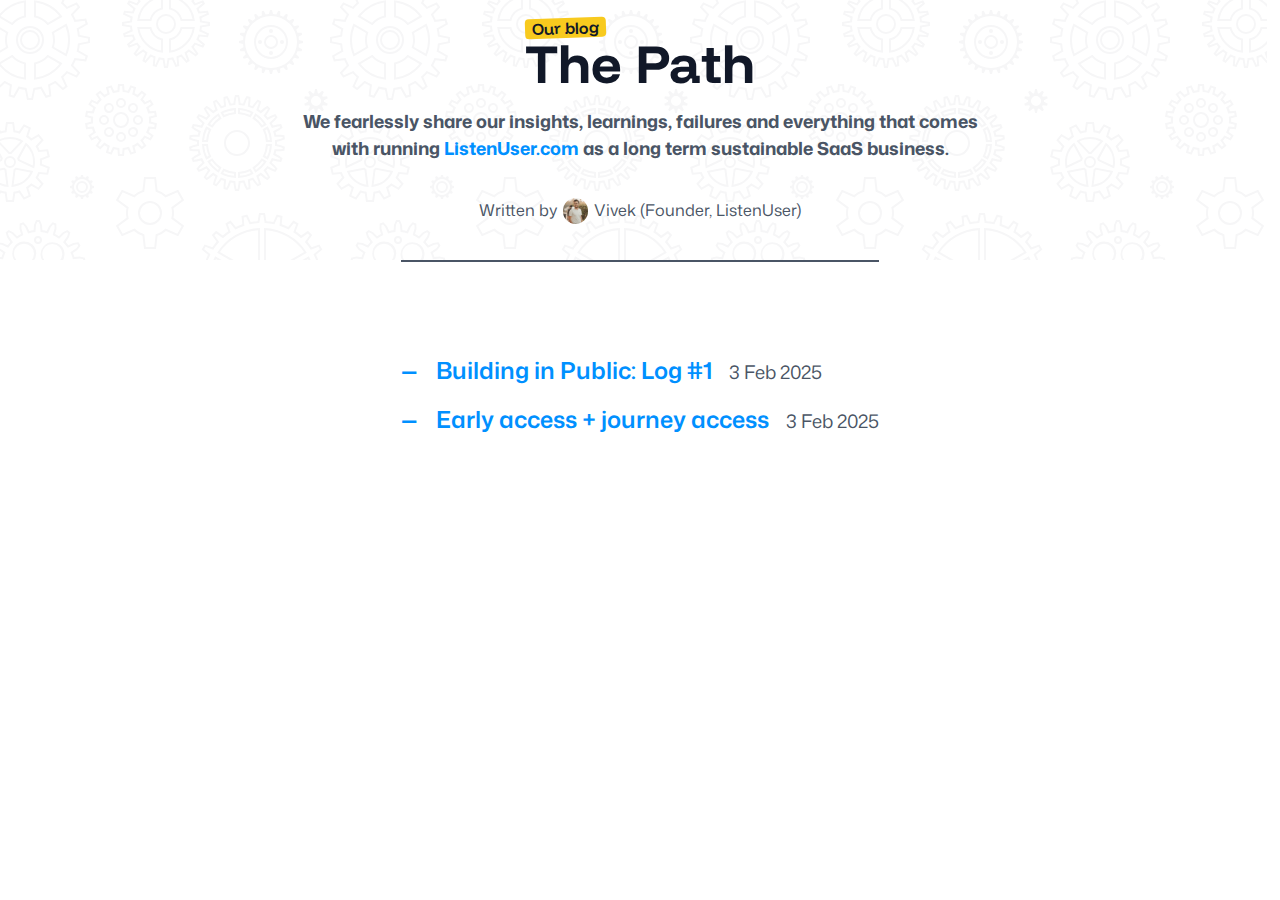
==== commit 16541f33: "All ready for marketing!" ====
--- a/blog/index.html
+++ b/blog/index.html
@@ -18,6 +18,16 @@
     <link rel="shortcut icon" href="/assets/favicon.ico" />
     <link rel="apple-touch-icon" sizes="180x180" href="/assets/apple-touch-icon.png" />
     <!-- Favicons END -->
+
+    <!-- Posthog start -->
+    <script>
+        !function (t, e) { var o, n, p, r; e.__SV || (window.posthog = e, e._i = [], e.init = function (i, s, a) { function g(t, e) { var o = e.split("."); 2 == o.length && (t = t[o[0]], e = o[1]), t[e] = function () { t.push([e].concat(Array.prototype.slice.call(arguments, 0))) } } (p = t.createElement("script")).type = "text/javascript", p.crossOrigin = "anonymous", p.async = !0, p.src = s.api_host.replace(".i.posthog.com", "-assets.i.posthog.com") + "/static/array.js", (r = t.getElementsByTagName("script")[0]).parentNode.insertBefore(p, r); var u = e; for (void 0 !== a ? u = e[a] = [] : a = "posthog", u.people = u.people || [], u.toString = function (t) { var e = "posthog"; return "posthog" !== a && (e += "." + a), t || (e += " (stub)"), e }, u.people.toString = function () { return u.toString(1) + ".people (stub)" }, o = "init capture register register_once register_for_session unregister unregister_for_session getFeatureFlag getFeatureFlagPayload isFeatureEnabled reloadFeatureFlags updateEarlyAccessFeatureEnrollment getEarlyAccessFeatures on onFeatureFlags onSessionId getSurveys getActiveMatchingSurveys renderSurvey canRenderSurvey getNextSurveyStep identify setPersonProperties group resetGroups setPersonPropertiesForFlags resetPersonPropertiesForFlags setGroupPropertiesForFlags resetGroupPropertiesForFlags reset get_distinct_id getGroups get_session_id get_session_replay_url alias set_config startSessionRecording stopSessionRecording sessionRecordingStarted captureException loadToolbar get_property getSessionProperty createPersonProfile opt_in_capturing opt_out_capturing has_opted_in_capturing has_opted_out_capturing clear_opt_in_out_capturing debug getPageViewId".split(" "), n = 0; n < o.length; n++)g(u, o[n]); e._i.push([i, s, a]) }, e.__SV = 1) }(document, window.posthog || []);
+        posthog.init('phc_kznOAnLt9D63dpCYQWzQNFteDyR6OWh79rXlegVbiaB', {
+            api_host: 'https://us.i.posthog.com',
+            person_profiles: 'identified_only' // or 'always' to create profiles for anonymous users as well
+        })
+    </script>
+    <!-- Posthog end -->
 </head>
 
 <body class="inside-main-container-area inside-grid center-container">
--- a/blog/blog.css
+++ b/blog/blog.css
@@ -214,7 +214,7 @@
 /* Main articles page */
 main {
   padding-top: 5rem;
-  padding-bottom: 5rem;
+  padding-bottom: 1rem;
   border-top: 2px solid var(--light-black-color);
   justify-self: center;
 }
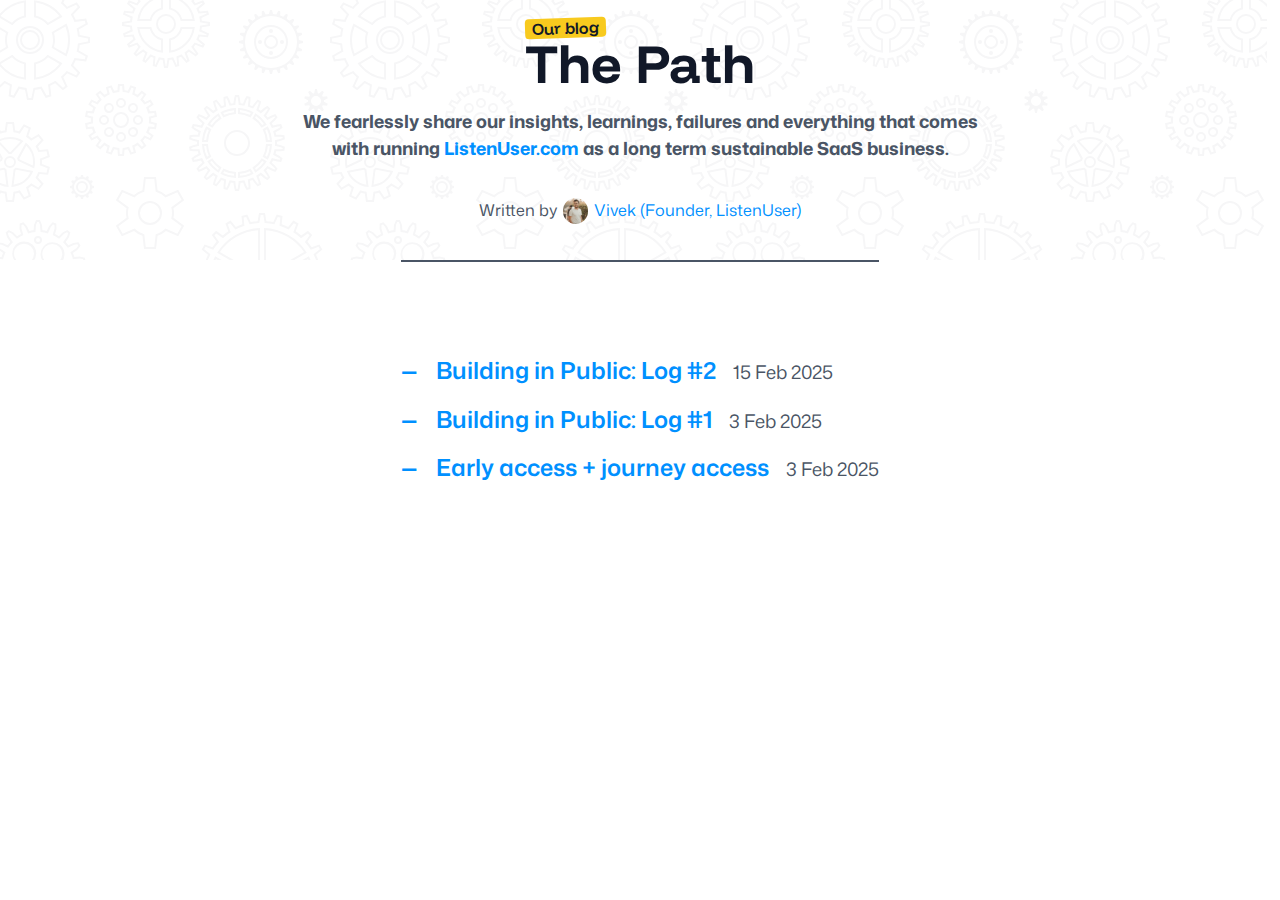
==== commit f5c34473: "Log #2!" ====
--- a/blog/index.html
+++ b/blog/index.html
@@ -42,15 +42,26 @@
             with running <a href="/">ListenUser.com</a> as a long term sustainable SaaS business.</h2>
 
         <p class="author">
-            Written by
+            <span>
+                Written by
+            </span>
 
             <img class="author-img" src="../vk-nice.png" alt="Vivek Agrawal's photo">
-            Vivek (Founder, ListenUser)
 
+            <a class="author-link" href="https://x.com/vkwebdev" target="_blank">Vivek (Founder, ListenUser)</a>
         </p>
     </header>
     <main>
         <ul class="articles">
+            <li class="article-entry">
+                <a class="article-link" href="/blog/build-in-public-log-2/">
+                    Building in Public: Log #2
+                </a>
+                <span class="date">
+                    15 Feb 2025
+                </span>
+            </li>
+
             <li class="article-entry">
                 <a class="article-link" href="/blog/build-in-public-01">Building in Public: Log #1</a>
                 <span class="date">
--- a/blog/blog.css
+++ b/blog/blog.css
@@ -147,7 +147,7 @@
 
 a:hover {
   text-decoration: underline;
-  text-decoration-thickness: 2px;
+  text-decoration-thickness: 1.5px;
   text-underline-offset: 3px;
 }
 
@@ -247,12 +247,23 @@
 main {
   p,
   figure,
+  video,
   .email-collection-container {
     margin-bottom: 2.5rem;
   }
 
+  img,
+  video {
+    border: 8px solid #f0f0f0;
+    border-radius: 8px;
+  }
+
   p {
     font-size: 1.25rem;
+  }
+
+  code {
+    font-size: 0.9em;
   }
 
   h2 {
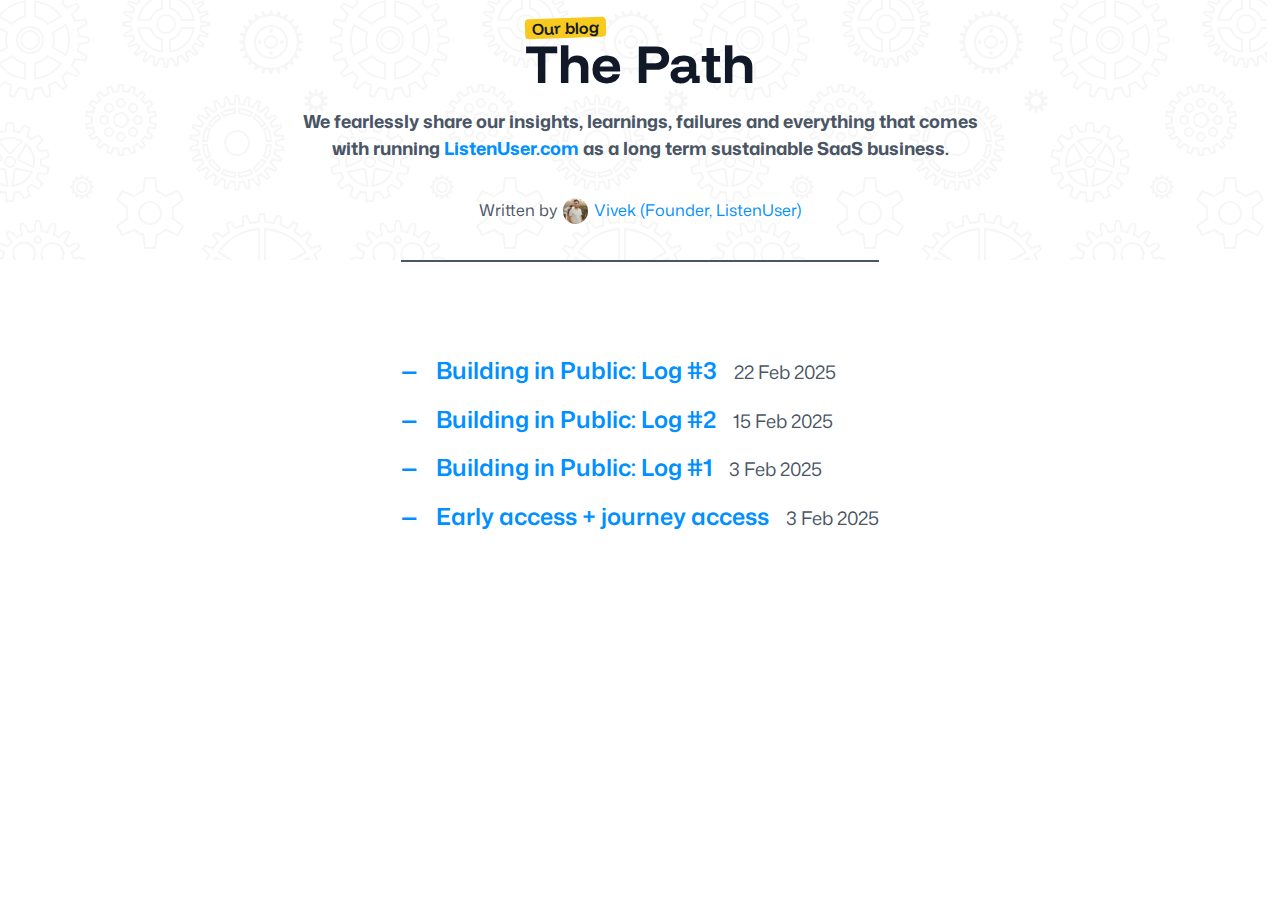
==== commit 02941582: "log 3" ====
--- a/blog/index.html
+++ b/blog/index.html
@@ -54,6 +54,14 @@
     <main>
         <ul class="articles">
             <li class="article-entry">
+                <a class="article-link" href="/blog/build-in-public-log-3/">
+                    Building in Public: Log #3
+                </a>
+                <span class="date">
+                    22 Feb 2025
+                </span>
+            </li>
+            <li class="article-entry">
                 <a class="article-link" href="/blog/build-in-public-log-2/">
                     Building in Public: Log #2
                 </a>
--- a/blog/blog.css
+++ b/blog/blog.css
@@ -248,6 +248,7 @@
   p,
   figure,
   video,
+  hr,
   .email-collection-container {
     margin-bottom: 2.5rem;
   }
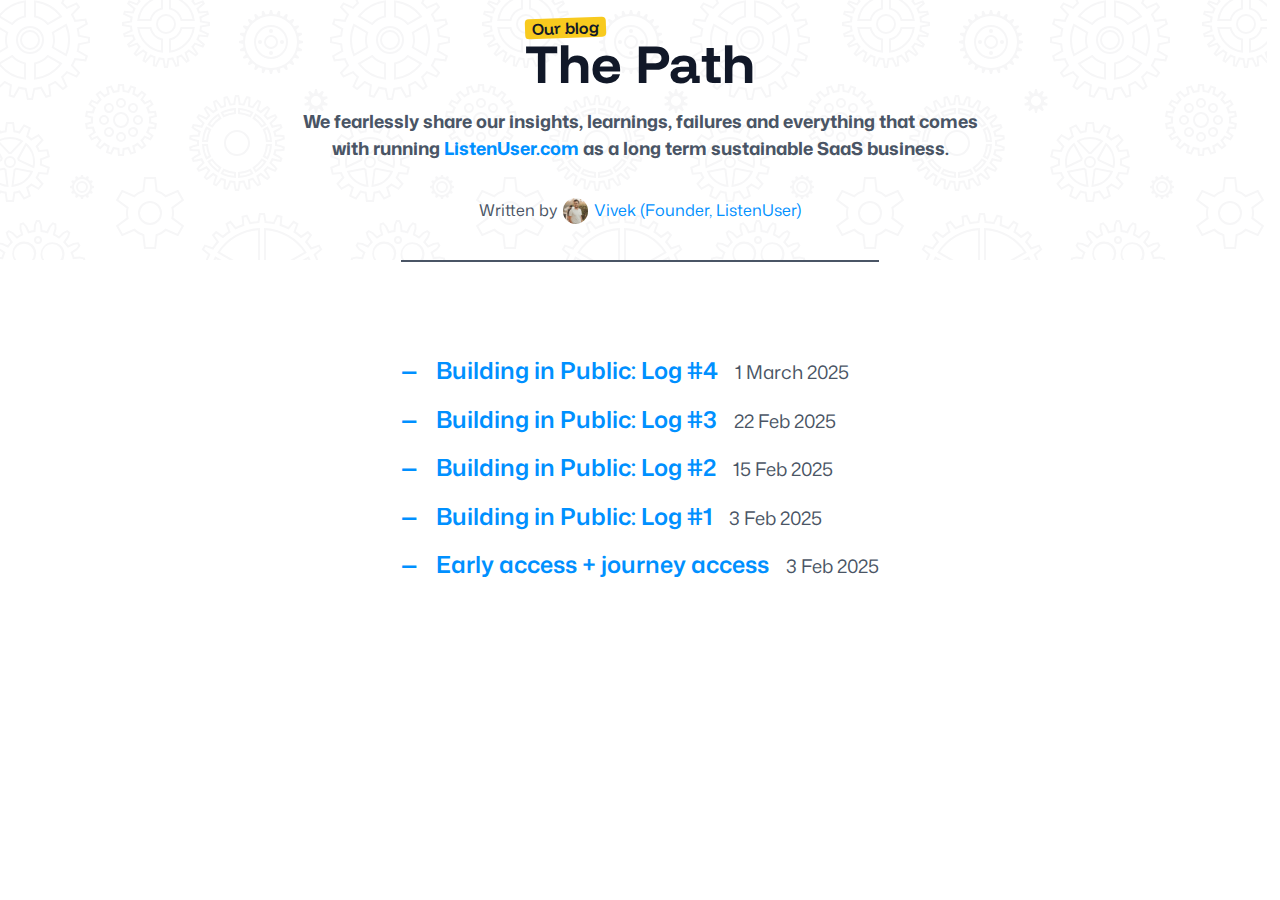
==== commit 583f1091: "Log #4" ====
--- a/blog/index.html
+++ b/blog/index.html
@@ -54,6 +54,14 @@
     <main>
         <ul class="articles">
             <li class="article-entry">
+                <a class="article-link" href="/blog/build-in-public-log-4/">
+                    Building in Public: Log #4
+                </a>
+                <span class="date">
+                    1 March 2025
+                </span>
+            </li>
+            <li class="article-entry">
                 <a class="article-link" href="/blog/build-in-public-log-3/">
                     Building in Public: Log #3
                 </a>
--- a/blog/blog.css
+++ b/blog/blog.css
@@ -245,11 +245,11 @@
 
 /* Main blog content */
 main {
-  p,
-  figure,
-  video,
-  hr,
-  .email-collection-container {
+  > p,
+  > figure,
+  > video,
+  > hr,
+  > div {
     margin-bottom: 2.5rem;
   }
 
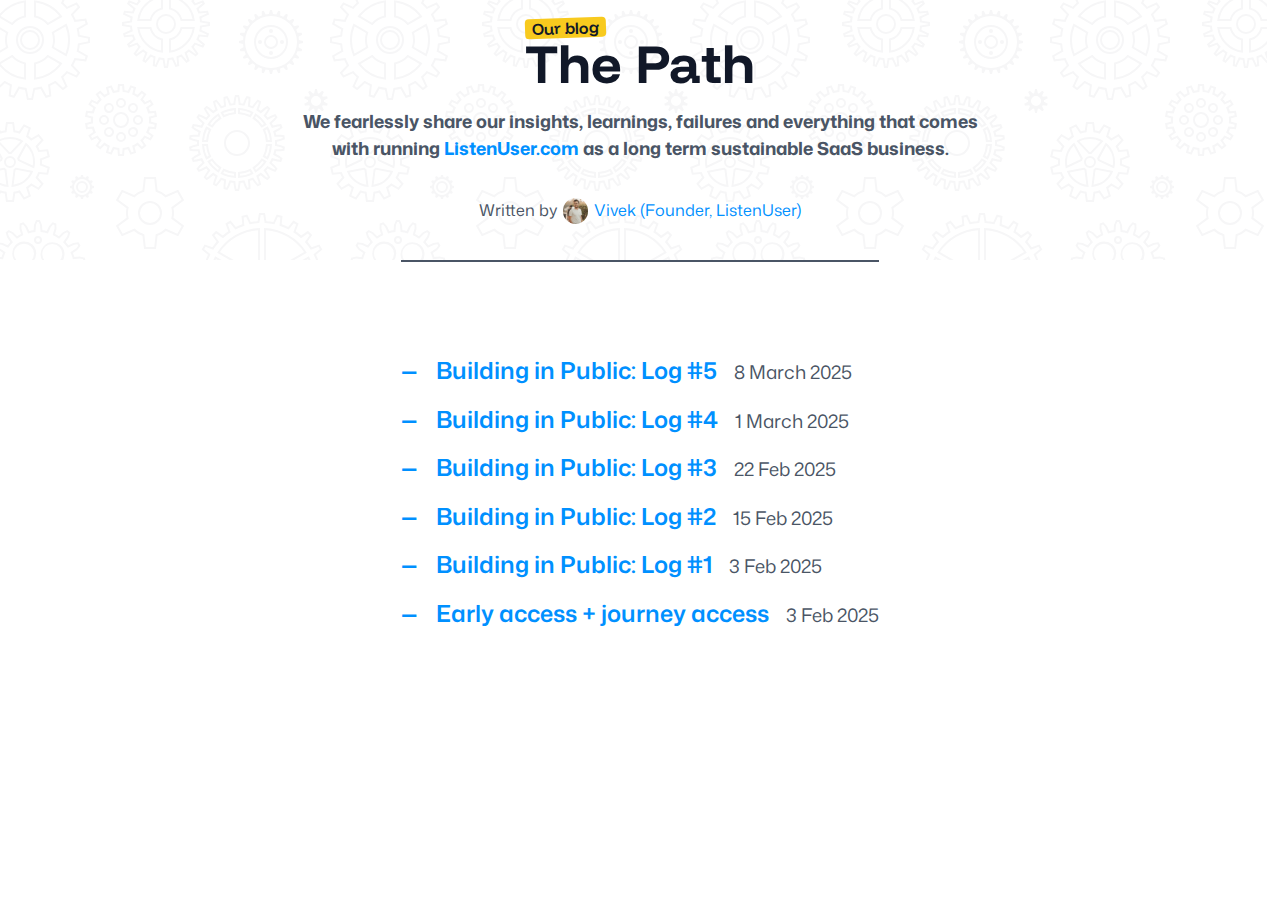
==== commit 90428d4a: "log #5" ====
--- a/blog/index.html
+++ b/blog/index.html
@@ -54,6 +54,14 @@
     <main>
         <ul class="articles">
             <li class="article-entry">
+                <a class="article-link" href="/blog/build-in-public-log-5/">
+                    Building in Public: Log #5
+                </a>
+                <span class="date">
+                    8 March 2025
+                </span>
+            </li>
+            <li class="article-entry">
                 <a class="article-link" href="/blog/build-in-public-log-4/">
                     Building in Public: Log #4
                 </a>
--- a/blog/blog.css
+++ b/blog/blog.css
@@ -147,7 +147,7 @@
 
 a:hover {
   text-decoration: underline;
-  text-decoration-thickness: 1.5px;
+  text-decoration-thickness: 0.1em;
   text-underline-offset: 3px;
 }
 
@@ -250,17 +250,17 @@
   > video,
   > hr,
   > div {
-    margin-bottom: 2.5rem;
+    margin-bottom: 2rem;
   }
 
   img,
   video {
-    border: 8px solid #f0f0f0;
+    border: 4px solid #f0f0f0;
     border-radius: 8px;
   }
 
   p {
-    font-size: 1.25rem;
+    font-size: 1.2rem;
   }
 
   code {
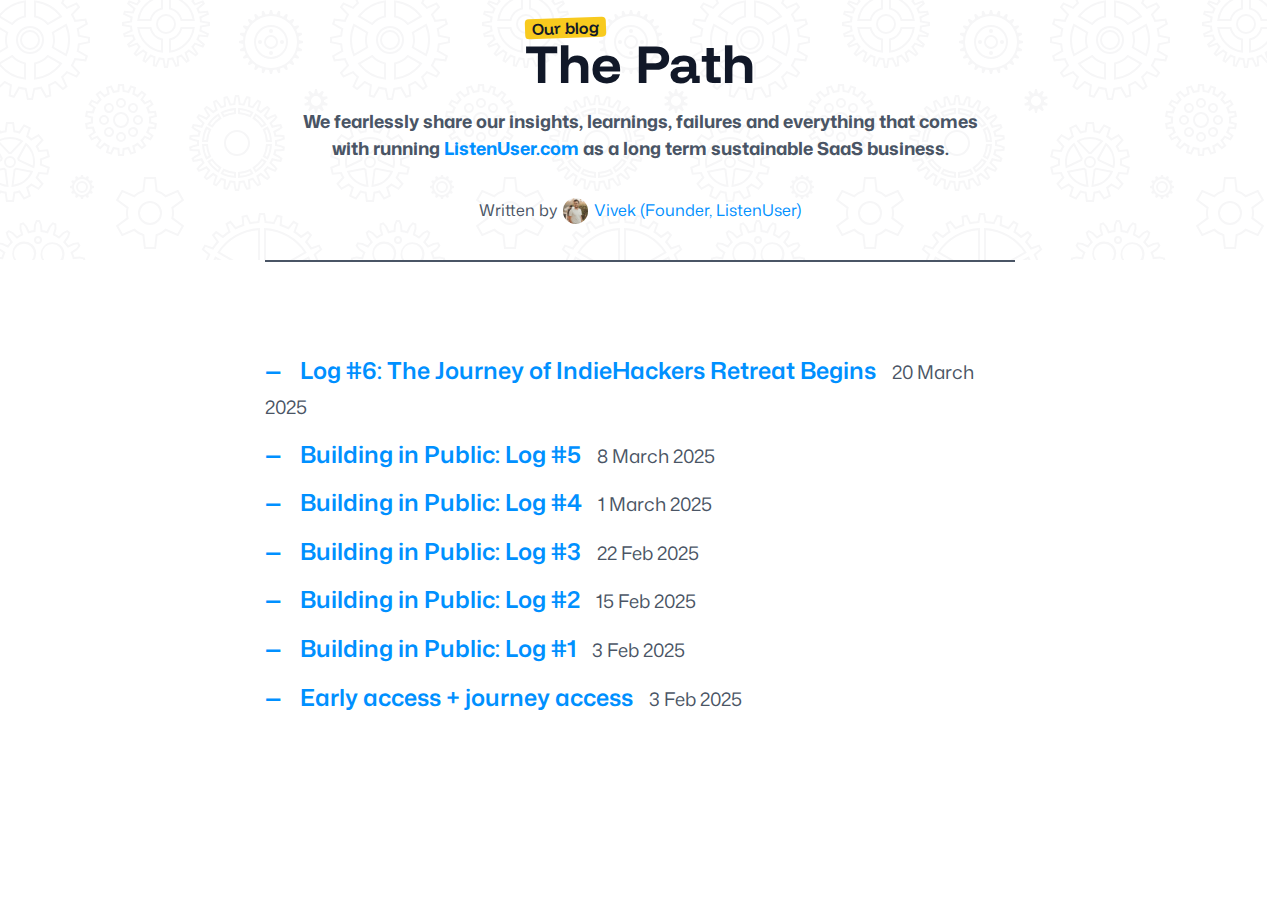
==== commit a7f902a1: "log 6" ====
--- a/blog/index.html
+++ b/blog/index.html
@@ -54,6 +54,14 @@
     <main>
         <ul class="articles">
             <li class="article-entry">
+                <a class="article-link" href="/blog/build-in-public-log-6-retreat-starts">
+                    Log #6: The Journey of IndieHackers Retreat Begins
+                </a>
+                <span class="date">
+                    20 March 2025
+                </span>
+            </li>
+            <li class="article-entry">
                 <a class="article-link" href="/blog/build-in-public-log-5/">
                     Building in Public: Log #5
                 </a>
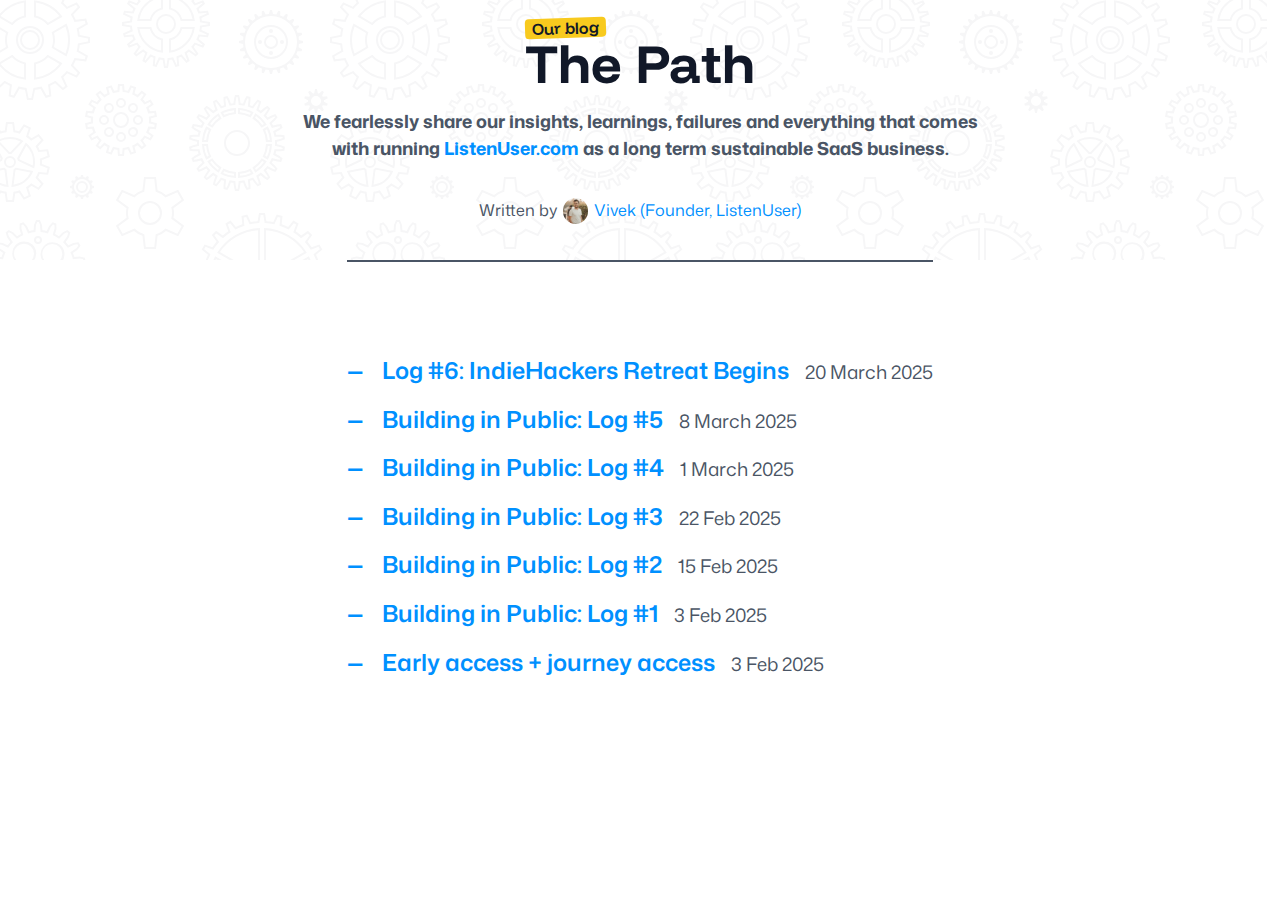
==== commit 4d59a311: "title" ====
--- a/blog/index.html
+++ b/blog/index.html
@@ -55,7 +55,7 @@
         <ul class="articles">
             <li class="article-entry">
                 <a class="article-link" href="/blog/build-in-public-log-6-retreat-starts">
-                    Log #6: The Journey of IndieHackers Retreat Begins
+                    Log #6: IndieHackers Retreat Begins
                 </a>
                 <span class="date">
                     20 March 2025
